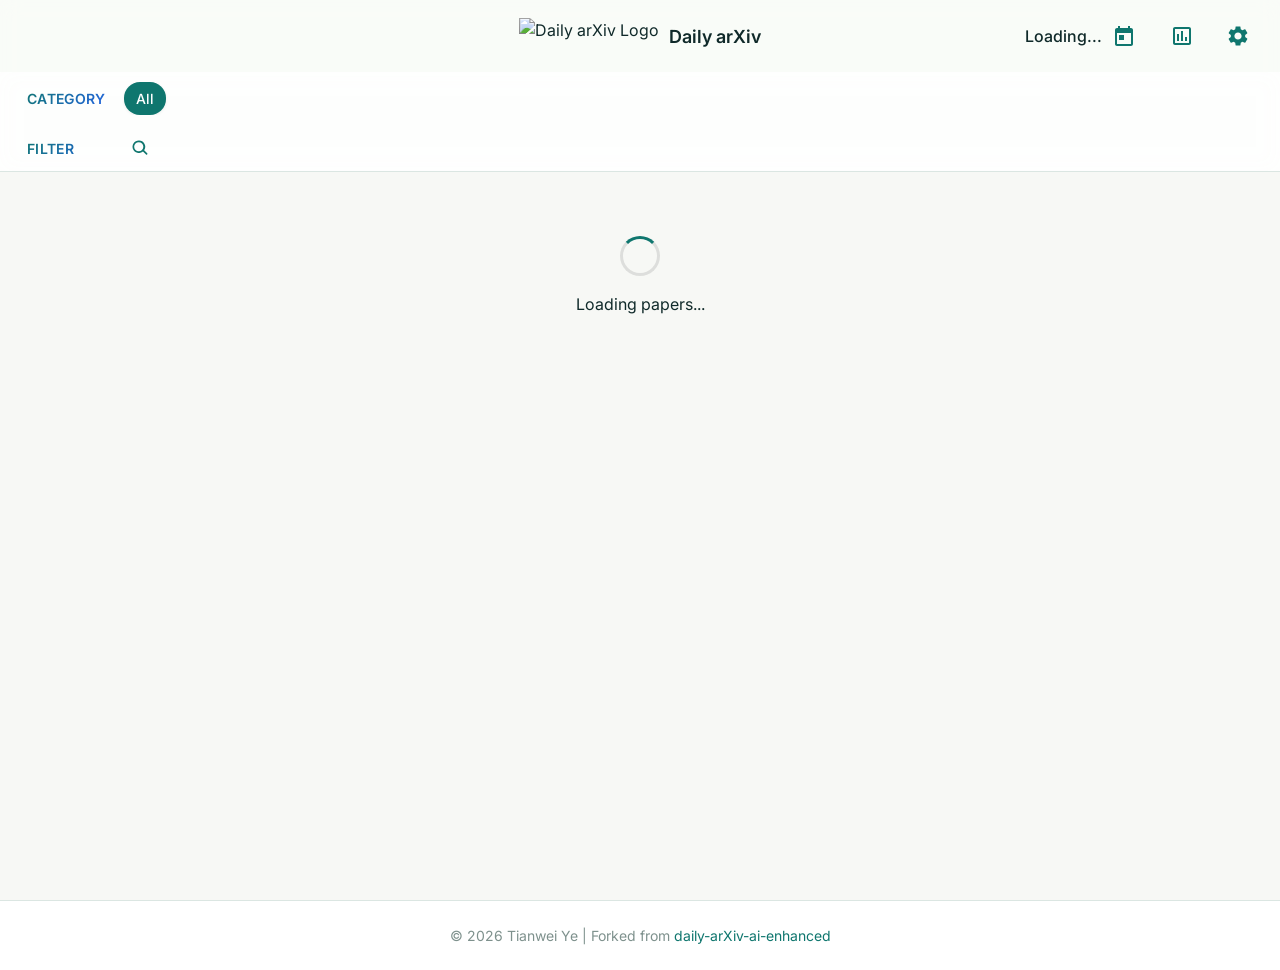
==== index.html @ 3a78d5e4 "chore: update personal footer attribution" ====
<!DOCTYPE html>
<html lang="zh-CN">
<head>
    <meta charset="UTF-8">
    <meta name="viewport" content="width=device-width, initial-scale=1.0">
    <meta name="description" content="daily arxiv">
    <title>Daily arXiv</title>
    <link rel="icon" type="image/png" href="assets/logo2-removebg-preview.png">
    <link rel="shortcut icon" type="image/png" href="assets/logo2-removebg-preview.png">
    <link rel="stylesheet" href="css/styles.css?v=1.0.5">
    <link rel="stylesheet" href="https://fonts.googleapis.com/css2?family=Inter:wght@300;400;500;600;700&display=swap">
    <link rel="stylesheet" href="https://cdn.jsdelivr.net/npm/flatpickr/dist/flatpickr.min.css">
    <script src="https://cdn.jsdelivr.net/npm/flatpickr"></script>

    <!-- Authentication Scripts -->
    <script src="js/auth-config.js?v=1.0.3"></script>
    <script src="js/auth.js?v=1.0.3"></script>
    <!-- Data Source Configuration -->
    <script src="js/data-config.js?v=1.0.3"></script>
    <script>
        // Check authentication on page load
        Auth.requireAuth();

        // Show logout button only if password protection is enabled
        document.addEventListener('DOMContentLoaded', function() {
            const logoutButton = document.getElementById('logoutButton');
            if (logoutButton && Auth.isPasswordEnabled()) {
                logoutButton.style.display = '';
            }
        });
    </script>

    <script>
        window.onerror = function(message, source, lineno, colno, error) {
            const errorDiv = document.createElement('div');
            errorDiv.style.position = 'fixed';
            errorDiv.style.bottom = '10px';
            errorDiv.style.left = '10px';
            errorDiv.style.backgroundColor = 'rgba(255, 0, 0, 0.8)';
            errorDiv.style.color = 'white';
            errorDiv.style.padding = '10px';
            errorDiv.style.borderRadius = '5px';
            errorDiv.style.zIndex = '10000';
            errorDiv.style.maxWidth = '80%';
            errorDiv.textContent = `错误: ${message} (${source}:${lineno}:${colno})`;
            document.body.appendChild(errorDiv);
            
            setTimeout(() => errorDiv.remove(), 5000);
            
            return false;
        };
    </script>
</head>
<body>
    <div class="app-container">
        <header>
            <div class="header-content">
                <div class="header-left">
                    <a href="https://github.com/YeTianwei/daily-arXiv" target="_blank" class="github-button">
                        <svg height="20" width="20" viewBox="0 0 16 16" fill="currentColor" xmlns="http://www.w3.org/2000/svg">
                            <path fill-rule="evenodd" d="M8 0C3.58 0 0 3.58 0 8c0 3.54 2.29 6.53 5.47 7.59.4.07.55-.17.55-.38 0-.19-.01-.82-.01-1.49-2.01.37-2.53-.49-2.69-.94-.09-.23-.48-.94-.82-1.13-.28-.15-.68-.52-.01-.53.63-.01 1.08.58 1.23.82.72 1.21 1.87.87 2.33.66.07-.52.28-.87.51-1.07-1.78-.2-3.64-.89-3.64-3.95 0-.87.31-1.59.82-2.15-.08-.2-.36-1.02.08-2.12 0 0 .67-.21 2.2.82.64-.18 1.32-.27 2-.27.68 0 1.36.09 2 .27 1.53-1.04 2.2-.82 2.2-.82.44 1.1.16 1.92.08 2.12.51.56.82 1.27.82 2.15 0 3.07-1.87 3.75-3.65 3.95.29.25.54.73.54 1.48 0 1.07-.01 1.93-.01 2.2 0 .21.15.46.55.38A8.013 8.013 0 0016 8c0-4.42-3.58-8-8-8z"></path>
                        </svg>
                        <span class="github-text">GitHub</span>
                        <div class="github-stats">
                            <div class="star-badge">
                                <svg width="14" height="14" viewBox="0 0 24 24" fill="currentColor">
                                    <path d="M12 2l3.09 6.26L22 9.27l-5 4.87 1.18 6.88L12 17.77l-6.18 3.25L7 14.14 2 9.27l6.91-1.01L12 2z"/>
                                </svg>
                                <span class="star-count" id="starCount">-</span>
                            </div>
                            <div class="fork-badge">
                                <svg width="14" height="14" viewBox="0 0 16 16" fill="currentColor">
                                    <path d="M5 5.372v.878c0 .414.336.75.75.75h4.5a.75.75 0 0 0 .75-.75v-.878a2.25 2.25 0 1 1 1.5 0v.878a2.25 2.25 0 0 1-2.25 2.25h-1.5v2.128a2.251 2.251 0 1 1-1.5 0V8.5h-1.5A2.25 2.25 0 0 1 3.5 6.25v-.878a2.25 2.25 0 1 1 1.5 0ZM5 3.25a.75.75 0 1 0-1.5 0 .75.75 0 0 0 1.5 0Zm6.75.75a.75.75 0 1 0 0-1.5.75.75 0 0 0 0 1.5Zm-3 8.75a.75.75 0 1 0-1.5 0 .75.75 0 0 0 1.5 0Z"/>
                                </svg>
                                <span class="fork-count" id="forkCount">-</span>
                            </div>
                        </div>
                    </a>
                </div>
                
                <div class="header-center">
                    <a href="index.html" class="site-logo">
                        <img src="assets/logo2-removebg-preview.png" alt="Daily arXiv Logo" class="logo-image">
                        <span class="site-title">Daily arXiv</span>
                    </a>
                </div>
                
                <div class="header-controls">
                    <div class="date-selector">
                        <div class="date-display">
                            <span id="currentDate">Loading...</span>
                            <button id="calendarButton" class="icon-button">
                                <svg width="24" height="24" viewBox="0 0 24 24" fill="none" xmlns="http://www.w3.org/2000/svg">
                                    <path d="M19 4H18V2H16V4H8V2H6V4H5C3.89 4 3.01 4.9 3.01 6L3 20C3 21.1 3.89 22 5 22H19C20.1 22 21 21.1 21 20V6C21 4.9 20.1 4 19 4ZM19 20H5V9H19V20ZM7 11H12V16H7V11Z" fill="currentColor"/>
                                </svg>
                            </button>
                        </div>
                    </div>
                    <a href="statistic.html" class="icon-button" title="Statistics">
                        <svg width="24" height="24" viewBox="0 0 24 24" fill="none" xmlns="http://www.w3.org/2000/svg">
                            <path d="M9 17H7V10H9V17ZM13 17H11V7H13V17ZM17 17H15V13H17V17ZM19 19H5V5H19V19.1V19ZM19 3H5C3.9 3 3 3.9 3 5V19C3 20.1 3.9 21 5 21H19C20.1 21 21 20.1 21 19V5C21 3.9 20.1 3 19 3Z" fill="currentColor"/>
                        </svg>
                    </a>
                    <a href="settings.html" class="icon-button" title="Settings">
                        <svg width="24" height="24" viewBox="0 0 24 24" fill="none" xmlns="http://www.w3.org/2000/svg">
                            <path d="M19.14 12.94c.04-.3.06-.61.06-.94 0-.32-.02-.64-.07-.94l2.03-1.58c.18-.14.23-.41.12-.61l-1.92-3.32c-.12-.22-.37-.29-.59-.22l-2.39.96c-.5-.38-1.03-.7-1.62-.94l-.36-2.54c-.04-.24-.24-.41-.48-.41h-3.84c-.24 0-.43.17-.47.41l-.36 2.54c-.59.24-1.13.57-1.62.94l-2.39-.96c-.22-.08-.47 0-.59.22L2.74 8.87c-.12.21-.08.47.12.61l2.03 1.58c-.05.3-.09.63-.09.94s.02.64.07.94l-2.03 1.58c-.18.14-.23.41-.12.61l1.92 3.32c.12.22.37.29.59.22l2.39-.96c.5.38 1.03.7 1.62.94l.36 2.54c.05.24.24.41.48.41h3.84c.24 0 .44-.17.47-.41l.36-2.54c.59-.24 1.13-.56 1.62-.94l2.39.96c.22.08.47 0 .59-.22l1.92-3.32c.12-.22.07-.47-.12-.61l-2.01-1.58zM12 15.6c-1.98 0-3.6-1.62-3.6-3.6s1.62-3.6 3.6-3.6 3.6 1.62 3.6 3.6-1.62 3.6-3.6 3.6z" fill="currentColor"/>
                        </svg>
                    </a>
                    <button id="logoutButton" onclick="Auth.logout()" class="icon-button" title="Logout" style="border: none; background: transparent; cursor: pointer; color: #e74c3c; display: none;">
                        <svg width="24" height="24" viewBox="0 0 24 24" fill="none" xmlns="http://www.w3.org/2000/svg">
                            <path d="M17 7L15.59 8.41L18.17 11H8V13H18.17L15.59 15.59L17 17L22 12L17 7ZM4 5H12V3H4C2.9 3 2 3.9 2 5V19C2 20.1 2.9 21 4 21H12V19H4V5Z" fill="currentColor"/>
                        </svg>
                    </button>
                    <!-- <div class="view-controls">
                        <button id="toggleView" class="button">
                            <span class="view-icon">
                                <svg width="24" height="24" viewBox="0 0 24 24" fill="none" xmlns="http://www.w3.org/2000/svg">
                                    <path d="M4 11H9V5H4V11ZM4 18H9V12H4V18ZM10 18H15V12H10V18ZM16 18H21V12H16V18ZM10 11H15V5H10V11ZM16 5V11H21V5H16Z" fill="currentColor"/>
                                </svg>
                            </span>
                            <span>View</span>
                        </button>
                    </div> -->
                </div>
            </div>
            <div class="category-nav">
                <div class="category-label-container">
                    <span class="category-nav-label">Category</span>
                    <div class="category-scroll">
                        <button class="category-button active" data-category="all">All</button>
                        <!-- 分类按钮将通过 JavaScript 动态生成 -->
                    </div>
                </div>
                <!-- Filter Tag Container -->
                <div class="filter-label-container">
                    <span class="filter-nav-label">Filter</span>
                    <!-- Text Search (magnifier-triggered) -->
                    <div id="textSearchContainer" class="text-search">
                        <button id="textSearchToggle" class="icon-button" title="Search">
                            <svg width="20" height="20" viewBox="0 0 24 24" fill="none" xmlns="http://www.w3.org/2000/svg">
                                <path d="M10.5 3a7.5 7.5 0 105.07 13.07l3.68 3.68a1 1 0 001.41-1.41l-3.68-3.68A7.5 7.5 0 0010.5 3zm0 2a5.5 5.5 0 110 11 5.5 5.5 0 010-11z" fill="currentColor"/>
                            </svg>
                        </button>
                        <div class="search-input-wrapper" style="display: none;">
                            <input id="textSearchInput" type="text" placeholder="Type to search..." aria-label="Search" />
                            <button id="textSearchClear" class="clear-x" title="Clear" style="display: none;">×</button>
                        </div>
                    </div>
                    <div class="filter-scroll" id="filterTags">
                        <!-- Authors and Keywords will be dynamically added here -->
                    </div>
                </div>
            </div>
        </header>

        <main>
            <div class="date-picker-modal" id="datePickerModal">
                <div class="date-picker-content">
                    <div class="date-picker-body">
                        <h3 class="date-picker-title">Select Date</h3>
                        <div class="flatpickr-container">
                            <input type="text" id="datepicker" placeholder="Select Date" data-input>
                        </div>
                        <div class="date-range-selector">
                            <span class="toggle-label">Range</span>
                            <label class="toggle-switch">
                                <input type="checkbox" id="dateRangeMode">
                                <span class="toggle-slider"></span>
                            </label>
                        </div>
                    </div>
                </div>
            </div>

            <div class="paper-container" id="paperContainer">
                <div class="loading-container">
                    <div class="loading-spinner"></div>
                    <p>Loading papers...</p>
                </div>
            </div>
        </main>

        <div class="paper-modal" id="paperModal">
            <div class="paper-modal-content">
                <div class="paper-modal-header">
                    <h2 id="modalTitle">Details</h2>
                    <button id="closeModal" class="icon-button">
                        <svg width="24" height="24" viewBox="0 0 24 24" fill="none" xmlns="http://www.w3.org/2000/svg">
                            <path d="M19 6.41L17.59 5L12 10.59L6.41 5L5 6.41L10.59 12L5 17.59L6.41 19L12 13.41L17.59 19L19 17.59L13.41 12L19 6.41Z" fill="currentColor"/>
                        </svg>
                    </button>
                </div>
                <div class="paper-modal-body" id="modalBody">
                </div>
                <div class="paper-modal-footer">
                    <div class="paper-navigation">
                        <span class="navigation-hint">← → to navigate • space for random</span>
                        <span id="paperPosition" class="paper-position">-</span>
                    </div>
                    <div class="paper-modal-buttons">
                    <a id="kimiChatLink" href="#" target="_blank" class="button icon-button" title="Open in KimiChat">
                        <svg width="24" height="24" viewBox="0 0 24 24" fill="none" xmlns="http://www.w3.org/2000/svg">
                            <text x="4" y="17" fill="#a42c25" font-family="Arial" font-weight="bold" font-size="14">AI</text>
                        </svg>
                    </a>
                    <a id="pdfLink" href="#" target="_blank" class="button icon-button" title="Open PDF">
                        <svg width="24" height="24" viewBox="0 0 24 24" fill="none" xmlns="http://www.w3.org/2000/svg">
                            <path d="M20 2H8C6.9 2 6 2.9 6 4V16C6 17.1 6.9 18 8 18H20C21.1 18 22 17.1 22 16V4C22 2.9 21.1 2 20 2ZM20 16H8V4H20V16ZM4 6H2V20C2 21.1 2.9 22 4 22H18V20H4V6ZM16 12V9C16 8.45 15.55 8 15 8H13V13H15C15.55 13 16 12.55 16 12ZM14 9H15V12H14V9ZM18 11H19V10H18V9H19V8H17V13H18V11ZM10 11H11C11.55 11 12 10.55 12 10V9C12 8.45 11.55 8 11 8H9V13H10V11ZM10 9H11V10H10V9Z" fill="#a42c25"/>
                        </svg>
                    </a>
                    <a id="htmlLink" href="#" target="_blank" class="button icon-button" title="Open HTML">
                        <svg width="24" height="24" viewBox="0 0 24 24" fill="none" xmlns="http://www.w3.org/2000/svg">
                            <path d="M7 17L3 12L7 7M17 17L21 12L17 7M14 5L10 19" stroke="#a42c25" stroke-width="2" stroke-linecap="round" stroke-linejoin="round"/>
                        </svg>
                    </a>
                    <a id="githubLink" href="#" target="_blank" class="button icon-button" title="Open GitHub" style="display: none;">
                        <svg width="24" height="24" viewBox="0 0 24 24" fill="none" xmlns="http://www.w3.org/2000/svg">
                            <path fill-rule="evenodd" clip-rule="evenodd" d="M12 2C6.477 2 2 6.484 2 12.017c0 4.425 2.865 8.18 6.839 9.504.5.092.682-.217.682-.483 0-.237-.008-.868-.013-1.703-2.782.605-3.369-1.343-3.369-1.343-.454-1.158-1.11-1.466-1.11-1.466-.908-.62.069-.608.069-.608 1.003.07 1.531 1.032 1.531 1.032.892 1.53 2.341 1.088 2.91.832.092-.647.35-1.088.636-1.338-2.22-.253-4.555-1.113-4.555-4.951 0-1.093.39-1.988 1.029-2.688-.103-.253-.446-1.272.098-2.65 0 0 .84-.27 2.75 1.026A9.564 9.564 0 0112 6.844c.85.004 1.705.115 2.504.337 1.909-1.296 2.747-1.027 2.747-1.027.546 1.379.202 2.398.1 2.651.64.7 1.028 1.595 1.028 2.688 0 3.848-2.339 4.695-4.566 4.943.359.309.678.92.678 1.855 0 1.338-.012 2.419-.012 2.747 0 .268.18.58.688.482A10.019 10.019 0 0022 12.017C22 6.484 17.522 2 12 2z" fill="#a42c25"/>
                        </svg>
                    </a>
                    <a id="paperLink" href="#" target="_blank" class="button icon-button primary" title="Open in arXiv">
                        <svg width="24" height="24" viewBox="0 0 246.978 110.119" fill="none" xmlns="http://www.w3.org/2000/svg">
                            <path d="M134.811 46.23l24.36-29.89c1.492-1.989 2.2-3.03 1.492-4.723a5.142 5.142 0 0 0-4.481-3.161h0a4.024 4.024 0 0 0-3.008 1.108L127.035 37.824zM168.108 102.071l-32.363-38.283-.972 1.033-7.789-9.214-7.743-9.357-4.695 5.076a4.769 4.769 0 0 0 .015 6.53l47.786 51.074a3.913 3.913 0 0 0 3.137 1.192 4.394 4.394 0 0 0 4.027-2.818c.724-1.73-.076-3.441-1.403-5.233zM121.05 64.817l6.052 6.485-26.553 28.128a2.98 2.98 0 0 1-2.275 1.194 3.449 3.449 0 0 1-3.241-2.144c-.513-1.231.166-3.15 1.122-4.168l.023-.024.021-.026 24.851-29.448m-.047-1.882l-25.76 30.524c-1.286 1.372-2.084 3.777-1.365 5.5a4.705 4.705 0 0 0 4.4 2.914 4.191 4.191 0 0 0 3.161-1.563l27.382-29.007-7.814-8.372zM69.406 31.884c1.859 0 3.1 1.24 3.985 3.453 1.062-2.213 2.568-3.453 4.694-3.453h14.878a4.062 4.062 0 0 1 4.074 4.074v7.828c0 2.656-1.327 4.074-4.074 4.074-2.656 0-4.074-1.418-4.074-4.074V40.03H78.35a2.411 2.411 0 0 0-2.656 2.745v27.188h10.007c2.658 0 4.074 1.329 4.074 4.074s-1.416 4.074-4.074 4.074H59.311c-2.659 0-3.986-1.328-3.986-4.074s1.327-4.074 3.986-4.074h8.236V40.03h-7.263c-2.656 0-3.985-1.329-3.985-4.074 0-2.658 1.329-4.074 3.985-4.074zM181.068 31.884c2.656 0 4.074 1.416 4.074 4.074v34.007h10.1c2.746 0 4.074 1.329 4.074 4.074s-1.328 4.074-4.074 4.074h-28.607c-2.656 0-4.074-1.328-4.074-4.074s1.418-4.074 4.074-4.074h10.362V40.03h-8.533c-2.744 0-4.073-1.329-4.073-4.074 0-2.658 1.329-4.074 4.073-4.074zm4.22-17.615a5.859 5.859 0 1 1-5.819-5.819 5.9 5.9 0 0 1 5.819 5.819zM246.978 35.958a4.589 4.589 0 0 1-.267 1.594L231.835 75.63a3.722 3.722 0 0 1-3.721 2.48h-5.933a3.689 3.689 0 0 1-3.808-2.48l-15.055-38.081a3.23 3.23 0 0 1-.355-1.594 4.084 4.084 0 0 1 4.164-4.074 3.8 3.8 0 0 1 3.718 2.656l14.348 36.134 13.9-36.134a3.8 3.8 0 0 1 3.72-2.656 4.084 4.084 0 0 1 4.165 4.077zM32.445 31.884c5.018 0 8.206 3.312 8.206 8.4v37.831H5.143A4.813 4.813 0 0 1 0 73.186V60.157a8.256 8.256 0 0 1 7-8.148l25.507-3.572v-8.4H4.141A4.014 4.014 0 0 1 0 35.958c0-2.87 2.143-4.074 4.355-4.074zm.059 38.081V56.672l-24.354 3.4v9.9zM90.373 1.25h.077c1 .024 2.236 1.245 2.589 1.669l.023.028.024.026 46.664 50.433a3.173 3.173 0 0 1-.034 4.336l-4.893 5.2-6.876-8.134L88.487 7.13c-1.508-2.166-1.617-2.836-1.191-3.858a3.353 3.353 0 0 1 3.077-2.02m0-1.25a4.606 4.606 0 0 0-4.231 2.789c-.705 1.692-.2 2.88 1.349 5.1l39.493 47.722 7.789 9.214 5.853-6.221a4.417 4.417 0 0 0 .042-6.042L94.004 2.13S92.291.05 90.48.006z" fill="#a42c25"/>
                        </svg>
                    </a>
                    </div>
                </div>
            </div>
        </div>
    </div>
    
    <footer>
        <div class="footer-content">
            <p>&copy; 2026 Tianwei Ye | Forked from <a href="https://github.com/dw-dengwei/daily-arXiv-ai-enhanced" target="_blank" rel="noopener">daily-arXiv-ai-enhanced</a></p>
        </div>
    </footer>

    <!-- 回到顶部按钮 -->
    <button id="backToTop" class="back-to-top" title="back to top">
        <svg width="24" height="24" viewBox="0 0 24 24" fill="none" xmlns="http://www.w3.org/2000/svg">
            <path d="M7 14L12 9L17 14" stroke="currentColor" stroke-width="2" stroke-linecap="round" stroke-linejoin="round"/>
        </svg>
    </button>

    <script src="js/app.js?v=1.0.4"></script>
</body>
</html>
---- css/styles.css ----
/* 基础样式 */
:root {
  --primary-color: #0f766e;
  --secondary-color: #2563eb;
  --accent-color: #b45309;
  --gradient-primary: linear-gradient(135deg, #0f766e 0%, #2563eb 100%);
  --gradient-light: linear-gradient(135deg, #dff5ef 0%, #e9f1ff 100%);
  --background-color: #f7f8f5;
  --card-bg-color: #ffffff;
  --background-hover: #eef3f0;
  --text-color: #102a2a;
  --text-secondary: #46605d;
  --text-tertiary: #7e918d;
  --border-color: #dbe6e2;
  --border-accent: rgba(15, 118, 110, 0.22);
  --shadow-sm: 0 1px 3px rgba(15, 45, 42, 0.08);
  --shadow-md: 0 8px 22px rgba(15, 45, 42, 0.11);
  --shadow-lg: 0 16px 36px rgba(15, 45, 42, 0.14);
  --radius-sm: 8px;
  --radius-md: 12px;
  --transition: all 0.2s ease;
  --match-highlight: rgba(255, 223, 77, 0.22); /* 更明显的浅黄色背景 */
  --gold-color: #f59e0b;
  --gold-dark: #b45309;
  --gold-gradient: linear-gradient(135deg, #f59e0b 0%, #b45309 100%);
  --author-color: #10b981;
  --author-gradient: linear-gradient(135deg, #10b981 0%, #059669 100%);
  --keyword-color: #2563eb;
  --keyword-gradient: linear-gradient(135deg, #2563eb 0%, #0f766e 100%);
}

* {
  margin: 0;
  padding: 0;
  box-sizing: border-box;
}

body {
  font-family: 'Inter', -apple-system, BlinkMacSystemFont, 'Segoe UI', Roboto, Helvetica, Arial, sans-serif;
  background-color: var(--background-color);
  color: var(--text-color);
  line-height: 1.5;
  -webkit-font-smoothing: antialiased;
  -moz-osx-font-smoothing: grayscale;
}

a {
  color: var(--primary-color);
  text-decoration: none;
}

a:hover {
  text-decoration: underline;
}

button {
  cursor: pointer;
  border: none;
  background: none;
  font: inherit;
  color: inherit;
}

.button {
  display: inline-flex;
  align-items: center;
  justify-content: center;
  gap: 8px;
  padding: 8px 16px;
  border-radius: var(--radius-sm);
  font-weight: 500;
  transition: var(--transition);
  background-color: var(--background-hover);
}

.button:hover {
  background-color: var(--border-color);
}

.button.primary {
  background: var(--gradient-primary);
  color: white;
  box-shadow: var(--shadow-sm);
}

.button.primary:hover {
  box-shadow: var(--shadow-md);
  transform: translateY(-1px);
}

.icon-button {
  display: flex;
  align-items: center;
  justify-content: center;
  width: 36px;
  height: 36px;
  border-radius: 50%;
  transition: var(--transition);
  color: var(--primary-color);
}

.icon-button:hover {
  background-color: rgba(102, 126, 234, 0.1);
}

/* 视图控制按钮样式 */
.view-controls {
  display: flex;
  align-items: center;
  gap: 4px;
}

.view-icon {
  display: flex;
  align-items: center;
  justify-content: center;
  margin-right: 2px;
  color: var(--primary-color);
  font-size: 14px;
}

.view-controls .button {
  border: 1px solid var(--border-accent);
  background-color: rgba(102, 126, 234, 0.05);
  padding: 4px 10px;
  font-size: 13px;
}

.view-controls .button:hover {
  background-color: rgba(102, 126, 234, 0.1);
}

.view-controls .button.active {
  background-color: rgba(102, 126, 234, 0.15);
  border-color: var(--primary-color);
  color: var(--primary-color);
  font-weight: 500;
}

/* 布局容器 */
.app-container {
  display: flex;
  flex-direction: column;
  min-height: 100vh;
}

/* 页头 */
header {
  position: sticky;
  top: 0;
  z-index: 100;
  background-color: rgba(255, 255, 255, 0.8);
  backdrop-filter: blur(10px);
  -webkit-backdrop-filter: blur(10px);
  border-bottom: 1px solid var(--border-color);
}

.header-content {
  display: flex;
  justify-content: space-between;
  align-items: center;
  padding: 16px 24px;
  max-width: 1440px;
  margin: 0 auto;
  width: 100%;
}

.header-left {
  display: flex;
  align-items: center;
  gap: 16px;
}

.header-center {
  display: flex;
  align-items: center;
  justify-content: center;
  position: absolute;
  left: 50%;
  transform: translateX(-50%);
}

.site-logo {
  display: flex;
  align-items: center;
  gap: 10px;
  text-decoration: none !important;
  color: var(--text-color);
  transition: var(--transition);
}

.site-logo:hover {
  text-decoration: none;
  opacity: 0.9;
}

.logo-image {
  height: 36px;
  width: auto;
}

.site-title {
  font-size: 18px;
  font-weight: 600;
  background: var(--gradient-primary);
  -webkit-background-clip: text;
  -webkit-text-fill-color: transparent;
  background-clip: text;
}

.header-content h1 {
  font-size: 20px;
  font-weight: 600;
}

.github-button {
  display: flex;
  align-items: center;
  gap: 8px;
  padding: 8px 16px;
  border-radius: 24px;
  background: var(--gradient-primary);
  color: white;
  font-size: 14px;
  font-weight: 500;
  transition: var(--transition);
  text-decoration: none !important;
  box-shadow: var(--shadow-sm);
}

.github-button:hover {
  background: var(--gradient-primary);
  text-decoration: none !important;
  transform: translateY(-1px);
  color: white;
  box-shadow: var(--shadow-md);
}

.github-button svg {
  fill: white;
}

.github-text {
  font-weight: 500;
}

.github-stats {
  display: flex;
  gap: 6px;
}

.star-badge,
.fork-badge {
  display: flex;
  align-items: center;
  gap: 4px;
  background-color: rgba(255, 255, 255, 0.25);
  border-radius: 12px;
  padding: 4px 8px;
  font-size: 12px;
  font-weight: 600;
}

.star-badge svg {
  fill: white;
  filter: drop-shadow(0 0 2px rgba(255, 255, 255, 0.3));
}

.fork-badge svg {
  fill: white;
  filter: drop-shadow(0 0 2px rgba(255, 255, 255, 0.3));
}

.star-count,
.fork-count {
  color: white;
  font-weight: 600;
}

.header-controls {
  display: flex;
  align-items: center;
  gap: 20px;
}

.date-selector {
  display: flex;
  align-items: center;
  gap: 8px;
  border-radius: var(--radius-sm);
  padding: 2px;
}

.date-display {
  display: flex;
  align-items: center;
  gap: 4px;
  font-weight: 500;
  color: var(--text-color);
}

/* 类别导航栏 */
.category-nav {
  background-color: rgba(255, 255, 255, 0.8);
  backdrop-filter: blur(10px);
  -webkit-backdrop-filter: blur(10px);
  position: sticky;
  top: 70px;
  z-index: 10;
  display: flex;
  flex-direction: column;
  align-items: center; /* 居中显示 */
}

.category-nav::-webkit-scrollbar {
  display: none;
}

.category-label-container {
  display: flex;
  align-items: center;
  max-width: 1440px; /* 与main容器的max-width相同 */
  width: 100%;
  padding: 10px 24px 5px 24px; /* 减少上下内边距 */
  margin: 0 auto; /* 居中显示 */
  position: relative;
}

.category-nav-label, .filter-nav-label {
  font-weight: 600;
  background: var(--gradient-primary);
  -webkit-background-clip: text;
  -webkit-text-fill-color: transparent;
  background-clip: text;
  margin-right: 8px; /* 减少右侧间距 */
  white-space: nowrap;
  min-width: 90px; /* 减少宽度从120px到90px */
  letter-spacing: 0.3px; /* 减少字母间距 */
  font-size: 14px; /* 减小字体大小 */
  text-transform: uppercase;
  opacity: 1; /* 增加不透明度 */
  position: relative;
  z-index: 1;
  padding-left: 3px; /* 减少左侧内边距 */
}

/* 删除装饰线的CSS规则 */
.category-nav-label::after, .keyword-nav-label::after {
  content: none; /* 移除装饰线 */
}

.category-scroll {
  display: flex;
  overflow-x: auto;
  gap: 10px;
  -ms-overflow-style: none;
  scrollbar-width: none;
  width: 100%;
  justify-content: flex-start; /* 改为左对齐 */
  flex-wrap: nowrap; /* 禁止换行 */
  white-space: nowrap; /* 确保内容不会换行 */
  /* 添加鼠标滚轮横向滚动支持 */
  overflow-y: hidden;
}

.filter-scroll {
  display: flex;
  overflow-x: auto;
  gap: 10px;
  -ms-overflow-style: none;
  scrollbar-width: none;
  width: 100%;
  justify-content: flex-start; /* 改为左对齐 */
  flex-wrap: nowrap; /* 禁止换行 */
  white-space: nowrap; /* 确保内容不会换行 */
  /* 添加鼠标滚轮横向滚动支持 */
  overflow-y: hidden;
}

/* Text search UI */
.text-search {
  display: inline-flex;
  align-items: center;
  gap: 8px;
  margin-right: 8px;
}

.text-search .search-input-wrapper {
  display: inline-flex;
  align-items: center;
  gap: 6px;
  background-color: var(--background-hover);
  border: 1px solid var(--border-accent);
  border-radius: 16px;
  padding: 4px 8px;
}

#textSearchInput {
  border: none;
  outline: none;
  background: transparent;
  font-size: 14px;
  color: var(--text-color);
  width: 220px;
}

.text-search .clear-x {
  width: 22px;
  height: 22px;
  border-radius: 50%;
  background-color: rgba(0,0,0,0.08);
  color: var(--text-secondary);
  display: inline-flex;
  align-items: center;
  justify-content: center;
}

.text-search .clear-x:hover {
  background-color: rgba(0,0,0,0.14);
}

.filter-scroll::-webkit-scrollbar {
  display: none;
}

.filter-label-container {
  display: flex;
  align-items: center;
  max-width: 1440px; /* 与main容器的max-width相同 */
  width: 100%;
  padding: 10px 24px 5px 24px; /* 与category标签容器保持一致 */
  margin: 0 auto; /* 居中显示 */
  position: relative;
}

.category-button {
  display: inline-flex;
  align-items: center;
  justify-content: center;
  flex-shrink: 0;
  padding: 6px 12px;
  background-color: var(--background-hover);
  border-radius: 16px;
  font-size: 14px;
  font-weight: 500;
  color: var(--text-secondary);
  transition: var(--transition);
  white-space: nowrap;
  margin: 0 2px;
  box-shadow: 0 1px 2px rgba(0, 0, 0, 0.04);
}

.keyword-tag {
  display: inline-flex;
  align-items: center;
  justify-content: center;
  flex-shrink: 0;
  padding: 6px 12px;
  background-color: var(--background-hover);
  border-radius: 16px;
  font-size: 14px;
  font-weight: 500;
  color: var(--text-secondary);
  transition: var(--transition);
  white-space: nowrap;
  cursor: pointer;
  margin: 0 2px;
  box-shadow: 0 1px 2px rgba(0, 0, 0, 0.04);
}

.category-count {
  display: inline-flex;
  align-items: center;
  justify-content: center;
  margin-left: 6px;
  min-width: 20px;
  height: 20px;
  background-color: rgba(0, 0, 0, 0.05);
  border-radius: 10px;
  font-size: 12px;
  padding: 0 6px;
  transition: var(--transition);
}

.category-button:hover {
  background-color: var(--border-color);
  color: var(--text-color);
}

.keyword-tag:hover {
  background-color: var(--border-color);
  color: var(--text-color);
}

.category-button.active {
  background: var(--gradient-primary);
  color: white;
  box-shadow: var(--shadow-sm);
}

/* 作者按钮样式 */
.author-button {
  background-color: rgba(102, 126, 234, 0.08); /* primary tint */
  color: var(--primary-color);
  border: 1px solid rgba(102, 126, 234, 0.25);
}

.author-button:hover {
  background-color: rgba(102, 126, 234, 0.12);
  border-color: rgba(102, 126, 234, 0.35);
}

.author-button.active {
  background: var(--gradient-primary);
  color: white;
  border-color: var(--primary-color);
  box-shadow: 0 2px 8px rgba(102, 126, 234, 0.25);
}

/* 关键词按钮样式 */
.keyword-button {
  background-color: rgba(167, 139, 250, 0.10); /* accent tint */
  color: var(--accent-color);
  border: 1px solid rgba(167, 139, 250, 0.25);
}

.keyword-button:hover {
  background-color: rgba(167, 139, 250, 0.14);
  border-color: rgba(167, 139, 250, 0.35);
}

.keyword-button.active {
  background: linear-gradient(135deg, var(--accent-color) 0%, var(--secondary-color) 100%);
  color: white;
  border-color: var(--accent-color);
  box-shadow: 0 2px 8px rgba(167, 139, 250, 0.25);
}

.keyword-tag.active {
  background: var(--gradient-primary);
  color: white;
  box-shadow: var(--shadow-sm);
}

.category-button.active .category-count {
  background-color: rgba(255, 255, 255, 0.3);
  color: #fff;
}

/* 标签动画效果 */
.keyword-tag.tag-appear,
.category-button.tag-appear {
  animation: tagAppear 0.3s ease;
}

.keyword-tag.tag-highlight,
.category-button.tag-highlight {
  animation: tagHighlight 1s ease;
}

@keyframes tagAppear {
  0% {
    opacity: 0;
    transform: translateY(10px);
  }
  100% {
    opacity: 1;
    transform: translateY(0);
  }
}

@keyframes tagHighlight {
  0% {
    transform: scale(1);
    box-shadow: 0 0 0 rgba(102, 126, 234, 0.4);
  }
  50% {
    transform: scale(1.05);
    box-shadow: 0 0 8px rgba(102, 126, 234, 0.6);
  }
  100% {
    transform: scale(1);
    box-shadow: 0 0 0 rgba(102, 126, 234, 0.4);
  }
}

/* 主要内容区域 */
main {
  flex: 1;
  padding: 0 24px 24px 24px; /* 修改上边距为0，保持左右下边距 */
  max-width: 1440px;
  margin: 0 auto;
  width: 100%;
}

/* 论文容器 - 网格视图 */
.paper-container {
  display: grid;
  grid-template-columns: repeat(auto-fill, minmax(350px, 1fr));
  gap: 30px;
  margin-top: 24px;
  align-items: flex-start;
}

/* 论文容器 - 列表视图 */
.paper-container.list-view {
  display: flex;
  flex-direction: column;
  gap: 20px;
}

/* 论文卡片 - 网格视图 */
.paper-card {
  background-color: var(--card-bg-color);
  border-radius: var(--radius-md);
  box-shadow: var(--shadow-sm);
  overflow: visible;
  transition: var(--transition);
  cursor: pointer;
  height: auto;
  min-height: 100%;
  display: flex;
  flex-direction: column;
  position: relative;
}

.paper-card:hover {
  box-shadow: var(--shadow-md);
  transform: translateY(-2px);
  background-color: var(--background-light);
}

.paper-card-header {
  padding: 16px;
  border-bottom: 1px solid var(--border-color);
}

.paper-card-title {
  font-size: 16px;
  font-weight: 600;
  margin-bottom: 12px;
  line-height: 1.5;
  overflow: visible;
}

.paper-card-authors {
  font-size: 14px;
  color: var(--text-secondary);
  margin-bottom: 12px;
  line-height: 1.4;
  overflow: visible;
}

/* 作者列表项样式 */
.paper-card-authors .author-item {
  display: inline;
  white-space: nowrap;
}

/* 作者省略号样式 */
.paper-card-authors .author-ellipsis {
  display: inline;
  color: var(--text-tertiary);
  font-weight: 500;
  margin: 0 2px;
  user-select: none;
}

.paper-card-categories {
  display: flex;
  flex-wrap: wrap;
  gap: 6px;
  margin-bottom: 6px;
}

.category-tag {
  font-size: 12px;
  padding: 2px 8px;
  border-radius: 12px;
  background-color: var(--background-hover);
  color: var(--text-secondary);
  border: 1px solid var(--border-accent);
}

.paper-card-body {
  padding: 20px;
  flex-grow: 1;
  display: flex;
  flex-direction: column;
}

.paper-card-summary {
  font-size: 14px;
  color: var(--text-secondary);
  line-height: 1.5;
  overflow: visible;
  margin-bottom: 20px;
  border-left: 3px solid var(--primary-color);
  padding-left: 12px;
  background-color: rgba(102, 126, 234, 0.05);
  padding: 12px;
  border-radius: 6px;
}

.paper-card-footer {
  margin-top: auto;
  display: flex;
  justify-content: space-between;
  align-items: center;
}

.paper-card-date {
  font-size: 12px;
  color: var(--text-tertiary);
}

.paper-card-link {
  font-size: 14px;
  color: var(--primary-color);
  font-weight: 500;
}

/* 论文卡片 - 列表视图 */
.list-view .paper-card {
  flex-direction: row;
  align-items: center;
  padding: 16px;
  gap: 20px;
}

.list-view .paper-card-header {
  padding: 0;
  border-bottom: none;
  flex: 1;
}

.list-view .paper-card-body {
  padding: 0;
  flex: 2;
}

.list-view .paper-card-footer {
  margin-top: 0;
  padding: 0;
  flex: 0 0 auto;
}

/* 论文详情模态框 */
.paper-modal {
  display: none;
  position: fixed;
  top: 0;
  left: 0;
  width: 100%;
  height: 100%;
  background-color: rgba(0, 0, 0, 0.5);
  z-index: 1000;
  overflow-y: auto;
  backdrop-filter: blur(5px);
  -webkit-backdrop-filter: blur(5px);
}

.paper-modal.active {
  display: flex;
  justify-content: center;
  align-items: flex-start;
}

.paper-modal-content {
  background-color: var(--card-bg-color);
  border-radius: var(--radius-md);
  box-shadow: var(--shadow-md);
  width: 90%;
  max-width: 800px;
  margin: 60px auto;
  max-height: calc(100vh - 120px);
  display: flex;
  flex-direction: column;
  animation: modalFadeIn 0.3s ease;
}

@keyframes modalFadeIn {
  from {
    opacity: 0;
    transform: translateY(20px);
  }
  to {
    opacity: 1;
    transform: translateY(0);
  }
}

.paper-modal-header {
  padding: 20px;
  border-bottom: 1px solid var(--border-color);
  display: flex;
  justify-content: space-between;
  align-items: center;
  position: relative;
}

.paper-modal-header h2 {
  font-size: 20px;
  font-weight: 600;
}

.paper-modal-body {
  padding: 20px;
  overflow-y: auto;
  flex: 1;
}

.paper-modal-body h3 {
  font-size: 18px;
  font-weight: 600;
  margin-bottom: 16px;
}

.paper-modal-body p {
  margin-bottom: 16px;
  line-height: 1.6;
}

.paper-modal-footer {
  display: flex;
  justify-content: space-between;
  align-items: center;
  gap: 8px;
  padding: 16px;
  border-top: 1px solid var(--border-color);
}

.paper-navigation {
  display: flex;
  flex-direction: column;
  align-items: flex-start;
  gap: 4px;
}

.paper-modal-buttons {
  display: flex;
  gap: 8px;
  align-items: center;
}

.paper-modal-footer .button.icon-button {
  width: 40px;
  height: 40px;
  padding: 8px;
  display: flex;
  align-items: center;
  justify-content: center;
  transition: all 0.2s ease;
  position: relative;
  border: none;
  background: none;
}

.paper-modal-footer .button.icon-button:not(.primary) {
  color: var(--text-primary);
}

.paper-modal-footer .button.icon-button:not(.primary):hover {
  color: var(--primary-color);
  transform: translateY(-1px);
}

/* Special styling for arXiv logo */
.paper-modal-footer #paperLink svg {
  width: 60px;
  height: 27px;
  margin: -2px -10px;
}

.paper-modal-footer .button.icon-button.primary {
  background: none;
}

.paper-modal-footer .button.icon-button.primary:hover {
  transform: translateY(-1px);
}

/* Tooltip styles */
.paper-modal-footer .button.icon-button::after {
  content: attr(title);
  position: absolute;
  bottom: 100%;
  left: 50%;
  transform: translateX(-50%);
  padding: 4px 8px;
  background-color: rgba(0, 0, 0, 0.8);
  color: white;
  font-size: 12px;
  border-radius: 4px;
  white-space: nowrap;
  opacity: 0;
  visibility: hidden;
  transition: all 0.2s ease;
  pointer-events: none;
  margin-bottom: 5px;
}

.paper-modal-footer .button.icon-button:hover::after {
  opacity: 1;
  visibility: visible;
}

.navigation-hint {
  font-size: 12px;
  color: var(--text-tertiary);
  font-weight: 500;
}

.paper-position {
  font-size: 14px;
  color: var(--text-secondary);
  font-weight: 600;
}

/* 日期选择器样式 */
.date-picker-modal {
  position: fixed;
  top: 0;
  left: 0;
  right: 0;
  bottom: 0;
  background-color: rgba(0, 0, 0, 0.5);
  display: flex;
  align-items: center;
  justify-content: center;
  z-index: 1000;
  opacity: 0;
  visibility: hidden;
  transition: var(--transition);
  backdrop-filter: blur(5px);
  -webkit-backdrop-filter: blur(5px);
  pointer-events: none;
}

.date-picker-modal.active {
  opacity: 1;
  visibility: visible;
  pointer-events: auto;
}

.date-picker-content {
  background-color: var(--card-bg-color);
  border-radius: var(--radius-md);
  box-shadow: 0 10px 25px rgba(0, 0, 0, 0.1);
  width: 100%;
  max-width: 360px;
  max-height: 90vh;
  overflow-y: auto;
  animation: modalFadeIn 0.3s ease forwards;
  padding: 24px;
  border: 1px solid rgba(0, 0, 0, 0.08);
}

.date-picker-header {
  display: flex;
  justify-content: space-between;
  align-items: center;
  padding: 16px 20px;
  border-bottom: 1px solid var(--border-color);
}

.date-picker-header h3 {
  font-size: 18px;
  font-weight: 600;
}

.date-picker-body {
  padding: 0;
}

.date-picker-title {
  font-size: 18px;
  font-weight: 600;
  margin: 0 0 16px 0;
  color: var(--primary-color);
  text-align: center;
}

.flatpickr-container {
  margin-bottom: 20px;
  width: 100%;
}

.flatpickr-container input {
  display: none;
}

/* Make flatpickr calendar take full width */
.flatpickr-calendar {
  width: 100% !important;
  max-width: 100% !important;
  padding: 0 !important;
  box-sizing: border-box !important;
  background: transparent !important;
  box-shadow: none !important;
  border: none !important;
}

.flatpickr-months {
  width: 100% !important;
  padding: 0;
  margin-bottom: 10px;
  background-color: transparent !important;
}

.flatpickr-month {
  background-color: transparent !important;
  color: var(--text-color) !important;
}

.flatpickr-current-month {
  padding: 0 !important;
  font-size: 18px !important;
  font-weight: 600 !important;
}

.flatpickr-monthDropdown-months {
  font-weight: 600 !important;
  color: var(--text-color) !important;
}

.flatpickr-prev-month, .flatpickr-next-month {
  padding: 5px !important;
  fill: var(--primary-color) !important;
  color: var(--primary-color) !important;
}

.flatpickr-prev-month:hover, .flatpickr-next-month:hover {
  background-color: rgba(0, 0, 0, 0.05) !important;
  border-radius: 50% !important;
}

.flatpickr-weekdays {
  width: 100% !important;
  background-color: transparent !important;
  margin-bottom: 5px;
}

.flatpickr-weekday {
  height: 28px;
  line-height: 28px;
  flex: 1;
  background-color: transparent !important;
  color: var(--text-secondary) !important;
  font-weight: 500 !important;
  font-size: 14px !important;
}

.flatpickr-days {
  width: 100% !important;
  display: flex !important;
  justify-content: center !important;
  background-color: transparent !important;
}

.dayContainer {
  width: 100% !important;
  min-width: 100% !important;
  max-width: 100% !important;
  display: flex !important;
  flex-wrap: wrap !important;
  /* justify-content: flex-start !important; */
  padding: 0 !important;
}

.flatpickr-day {
  margin: 2px;
  height: 36px !important;
  line-height: 36px !important;
  border-radius: 50% !important;
  /* max-width: 36px !important; */
  width: calc(100% / 7 ) !important;
  flex: 0 0 calc(100% / 7 ) !important;
  display: inline-flex !important;
  justify-content: center !important;
  align-items: center !important;
  box-sizing: border-box !important;
  font-weight: 400 !important;
  color: var(--text-color) !important;
  border: none !important;
}

.flatpickr-day.today {
  border: none !important;
  background-color: rgba(102, 126, 234, 0.1) !important;
  color: var(--primary-color) !important;
  font-weight: 600 !important;
}

.flatpickr-day.selected, 
.flatpickr-day.startRange, 
.flatpickr-day.endRange, 
.flatpickr-day.selected.inRange, 
.flatpickr-day.startRange.inRange, 
.flatpickr-day.endRange.inRange, 
.flatpickr-day.selected:focus, 
.flatpickr-day.startRange:focus, 
.flatpickr-day.endRange:focus, 
.flatpickr-day.selected:hover, 
.flatpickr-day.startRange:hover, 
.flatpickr-day.endRange:hover, 
.flatpickr-day.selected.prevMonthDay, 
.flatpickr-day.startRange.prevMonthDay, 
.flatpickr-day.endRange.prevMonthDay, 
.flatpickr-day.selected.nextMonthDay, 
.flatpickr-day.startRange.nextMonthDay, 
.flatpickr-day.endRange.nextMonthDay {
  background: var(--gradient-primary) !important;
  border-color: var(--primary-color) !important;
  color: white !important;
  font-weight: 600 !important;
  box-shadow: var(--shadow-sm) !important;
}

.flatpickr-day.inRange, 
.flatpickr-day.prevMonthDay.inRange, 
.flatpickr-day.nextMonthDay.inRange, 
.flatpickr-day.today.inRange, 
.flatpickr-day.prevMonthDay.today.inRange, 
.flatpickr-day.nextMonthDay.today.inRange {
  background: rgba(102, 126, 234, 0.15) !important;
  border-color: transparent !important;
  color: var(--text-color) !important;
  box-shadow: none !important;
}

.flatpickr-day:hover, 
.flatpickr-day.prevMonthDay:hover, 
.flatpickr-day.nextMonthDay:hover, 
.flatpickr-day:focus, 
.flatpickr-day.prevMonthDay:focus, 
.flatpickr-day.nextMonthDay:focus {
  background: rgba(0, 0, 0, 0.05) !important;
  border-color: transparent !important;
}

.flatpickr-day.flatpickr-disabled, 
.flatpickr-day.flatpickr-disabled:hover,
.flatpickr-day.prevMonthDay, 
.flatpickr-day.nextMonthDay, 
.flatpickr-day.notAllowed {
  color: rgba(57, 57, 57, 0.3) !important;
  background: transparent !important;
  cursor: not-allowed;
}

.date-range-selector {
  display: flex;
  align-items: center;
  justify-content: center;
  padding: 12px 0;
  border-top: 1px solid var(--border-color);
  background-color: rgba(0, 0, 0, 0.02);
  border-radius: 0 0 var(--radius-md) var(--radius-md);
  margin: 16px -24px -24px -24px;
}

.toggle-switch {
  position: relative;
  display: inline-block;
  width: 42px;
  height: 22px;
  margin: 0 10px;
}

.toggle-switch input {
  opacity: 0;
  width: 0;
  height: 0;
}

.toggle-slider {
  position: absolute;
  cursor: pointer;
  top: 0;
  left: 0;
  right: 0;
  bottom: 0;
  background-color: var(--border-color);
  transition: .3s;
  border-radius: 24px;
  box-shadow: inset 0 1px 3px rgba(0, 0, 0, 0.1);
}

.toggle-slider:before {
  position: absolute;
  content: "";
  height: 16px;
  width: 16px;
  left: 3px;
  top: 50%;
  transform: translateY(-50%);
  background-color: white;
  transition: .3s;
  border-radius: 50%;
  box-shadow: 0 1px 3px rgba(0, 0, 0, 0.15);
}

input:checked + .toggle-slider {
  background: var(--gradient-primary);
}

input:focus + .toggle-slider {
  box-shadow: inset 0 1px 3px rgba(0, 0, 0, 0.1), 0 0 0 2px rgba(102, 126, 234, 0.2);
}

input:checked + .toggle-slider:before {
  transform: translate(20px, -50%);
}

.toggle-label {
  font-size: 13px;
  font-weight: 500;
  color: var(--text-secondary);
  user-select: none;
  min-width: 40px;
  text-align: center;
}

@media (max-width: 768px) {
  .header-content {
    padding: 12px 16px;
  }
  
  .header-center {
    position: static;
    transform: none;
    margin-bottom: 8px;
  }
  
  .header-left {
    display: none;
  }
  
  .header-controls {
    margin-left: auto;
  }
  
  .category-scroll {
    padding: 8px 16px;
    max-width: 100%; /* 在移动端占满宽度 */
    justify-content: flex-start; /* 在移动端左对齐 */
    flex-wrap: nowrap; /* 确保不换行 */
  }
  
  .filter-scroll {
    padding: 0 16px 8px;
    margin-top: -4px;
    gap: 6px;
    max-width: 100%; /* 在移动端占满宽度 */
    justify-content: flex-start; /* 在移动端左对齐 */
    flex-wrap: nowrap; /* 确保不换行 */
  }
  
  .category-button, .keyword-tag {
    padding: 4px 10px;
    font-size: 12px;
    border-radius: 14px;
    margin: 0 2px; /* 调整为水平边距 */
  }
  
  main {
    padding: 0 16px 16px 16px; /* 调整与类别/关键词区域保持一致 */
    padding-left: 10px;
  }
  
  .paper-container {
    padding: 0;
    margin-top: 16px;
  }
  
  .keyword-tag-container {
    margin: 6px 16px 0;
    padding: 8px 12px;
  }
  
  .keyword-tag-header {
    margin-bottom: 6px;
  }
  
  .keyword-tags {
    gap: 6px;
    min-height: 24px;
    padding: 4px;
  }
  
  .keyword-tags .keyword-tag {
    padding: 3px 8px;
    font-size: 12px;
    border-radius: 12px;
  }
  
  .list-view .paper-card {
    flex-direction: column;
  }
  
  .list-view .paper-card-header,
  .list-view .paper-card-body {
    width: 100%;
  }
  
  .paper-modal-content {
    width: 95%;
    max-height: 85vh;
  }
  
  .paper-sections {
    flex-direction: column;
  }
  
  .date-picker-content {
    width: 95%;
  }
}

/* 加载状态 */
.loading-container {
  display: flex;
  flex-direction: column;
  align-items: center;
  justify-content: center;
  padding: 40px;
  grid-column: 1 / -1;
}

.loading-spinner {
  width: 40px;
  height: 40px;
  border: 3px solid rgba(0, 0, 0, 0.1);
  border-radius: 50%;
  border-top-color: var(--primary-color);
  animation: spinner 1s linear infinite;
  margin-bottom: 16px;
}

@keyframes spinner {
  to {
    transform: rotate(360deg);
  }
}

/* 页脚 */
footer {
  background-color: #fff;
  border-top: 1px solid var(--border-color);
  padding: 24px;
  margin-top: auto;
}

.footer-content {
  max-width: 1440px;
  margin: 0 auto;
  text-align: center;
  color: var(--text-tertiary);
  font-size: 14px;
}

/* 添加对论文索引号和详情部分的样式 */
.paper-card-index {
  font-weight: 600;
  color: white;
  background: var(--gradient-primary);
  width: 28px;
  height: 28px;
  border-radius: 50%;
  display: flex;
  align-items: center;
  justify-content: center;
  font-size: 14px;
  box-shadow: 0 2px 4px rgba(102, 126, 234, 0.2);
  position: absolute;
  top: -10px;
  left: -10px;
  z-index: 5;
}

.paper-sections {
  margin-top: 16px;
  display: grid;
  grid-template-columns: repeat(auto-fit, minmax(300px, 1fr));
  gap: 16px;
}

.paper-section {
  background-color: rgba(102, 126, 234, 0.03);
  border-radius: var(--radius-sm);
  padding: 16px;
  border-left: 3px solid var(--primary-color);
}

.paper-section h4 {
  margin-top: 0;
  margin-bottom: 8px;
  color: var(--primary-color);
  font-size: 16px;
}

.original-abstract {
  font-style: italic;
  border-left: 3px solid var(--border-color);
  padding-left: 16px;
  color: var(--text-secondary);
}

/* 在列表视图中调整索引显示 */
.list-view .paper-card-index {
  position: relative;
  top: auto;
  left: auto;
  margin-right: 12px;
  margin-top: auto;
  margin-bottom: auto;
}

/* 设置模态框样式 */
.settings-modal {
  position: fixed;
  top: 0;
  left: 0;
  width: 100%;
  height: 100%;
  background-color: rgba(15, 23, 42, 0.6);
  backdrop-filter: blur(4px);
  z-index: 1000;
  display: flex;
  justify-content: center;
  align-items: center;
  opacity: 0;
  visibility: hidden;
  transition: opacity 0.3s ease, visibility 0.3s ease;
}

.settings-modal.active {
  opacity: 1;
  visibility: visible;
}

.settings-modal-content {
  background-color: var(--card-bg-color);
  border-radius: var(--radius-md);
  width: 90%;
  max-width: 600px;
  max-height: 85vh;
  box-shadow: var(--shadow-lg);
  display: flex;
  flex-direction: column;
  transform: translateY(20px);
  transition: transform 0.3s cubic-bezier(0.34, 1.56, 0.64, 1);
  overflow: hidden;
}

.settings-modal.active .settings-modal-content {
  transform: translateY(0);
}

.settings-modal-header {
  display: flex;
  justify-content: space-between;
  align-items: center;
  padding: 20px 24px;
  border-bottom: 1px solid var(--border-color);
}

.settings-modal-header h2 {
  font-size: 20px;
  font-weight: 600;
  margin: 0;
  background: var(--gradient-primary);
  -webkit-background-clip: text;
  -webkit-text-fill-color: transparent;
  background-clip: text;
}

.settings-modal-body {
  padding: 24px;
  overflow-y: auto;
  max-height: calc(85vh - 140px);
}

.settings-section {
  margin-bottom: 28px;
}

.settings-section:last-child {
  margin-bottom: 0;
}

.settings-section h3 {
  font-size: 16px;
  font-weight: 600;
  margin-bottom: 16px;
  color: var(--text-color);
}

.settings-item {
  margin-bottom: 20px;
  display: flex;
  align-items: center;
  justify-content: space-between;
}

.settings-item:last-child {
  margin-bottom: 0;
}

.settings-item label {
  font-size: 14px;
  font-weight: 500;
  color: var(--text-secondary);
}

.settings-input {
  background-color: var(--background-color);
  border: 1px solid var(--border-color);
  border-radius: var(--radius-sm);
  padding: 8px 12px;
  font-size: 14px;
  color: var(--text-color);
  transition: var(--transition);
  width: 180px;
}

.settings-input:focus {
  border-color: var(--primary-color);
  outline: none;
  box-shadow: 0 0 0 2px rgba(102, 126, 234, 0.2);
}

.settings-modal-footer {
  display: flex;
  justify-content: flex-end;
  gap: 12px;
  padding: 16px 24px;
  border-top: 1px solid var(--border-color);
}

.tag-selector {
  display: flex;
  flex-direction: column;
  gap: 8px;
  width: 180px;
}

.selected-tags {
  display: flex;
  flex-wrap: wrap;
  gap: 8px;
  margin-bottom: 8px;
}

.selected-tags .category-tag {
  display: inline-flex;
  align-items: center;
  background-color: rgba(102, 126, 234, 0.1);
  color: var(--primary-color);
  border-radius: 16px;
  padding: 4px 12px;
  font-size: 12px;
  font-weight: 500;
  cursor: pointer;
  transition: var(--transition);
}

.selected-tags .category-tag:hover {
  background-color: rgba(102, 126, 234, 0.2);
}

.range-selector {
  display: flex;
  align-items: center;
  gap: 12px;
  width: 180px;
}

.settings-range {
  flex: 1;
  height: 4px;
  -webkit-appearance: none;
  appearance: none;
  background: var(--gradient-light);
  border-radius: 2px;
  outline: none;
}

.settings-range::-webkit-slider-thumb {
  -webkit-appearance: none;
  appearance: none;
  width: 16px;
  height: 16px;
  border-radius: 50%;
  background: var(--gradient-primary);
  cursor: pointer;
  box-shadow: var(--shadow-sm);
}

.settings-range::-moz-range-thumb {
  width: 16px;
  height: 15px;
  border-radius: 50%;
  background: var(--gradient-primary);
  cursor: pointer;
  box-shadow: var(--shadow-sm);
  border: none;
}

#fontSizeValue {
  font-size: 14px;
  color: var(--text-secondary);
  min-width: 40px;
  text-align: right;
}

@media (max-width: 768px) {
  .settings-item {
    flex-direction: column;
    align-items: flex-start;
    gap: 8px;
  }
  
  .settings-input, 
  .tag-selector,
  .range-selector {
    width: 100%;
  }
}

.clear-button {
  background-color: var(--text-tertiary);
  color: white;
  font-size: 13px;
  padding: 4px 10px;
  margin: 4px 2px; /* 添加边距与其他按钮一致 */
}

.clear-button:hover {
  background-color: var(--text-secondary);
}

/* 类别标签和关键词标签样式 */
.category-label {
  font-weight: 600;
  color: var(--text-color);
  margin-right: 6px;
}

.keyword-label {
  font-weight: 600;
  color: var(--text-color);
  margin-right: 6px;
  white-space: nowrap;
  margin-left: 0;
  min-width: 90px; /* 减少宽度从120px到90px，与Category标签保持一致 */
}

.author-label {
  font-weight: 600;
  color: var(--text-color);
  margin-right: 6px;
  white-space: nowrap;
  margin-left: 0;
  min-width: 90px; /* 与Category和Keyword标签保持一致 */
}

.logic-indicator {
  display: inline-flex;
  align-items: center;
  justify-content: center;
  background: var(--gradient-primary);
  color: white;
  border-radius: 12px;
  padding: 3px 8px;
  font-size: 12px;
  font-weight: 600;
  margin-right: 8px;
  box-shadow: 0 1px 3px rgba(0, 0, 0, 0.1);
  letter-spacing: 0.5px;
}

.filter-logic-hint {
  font-size: 11px;
  opacity: 0.85;
  font-weight: 500;
  margin-left: 4px;
  letter-spacing: 0;
  text-transform: none;
}

  padding-left: 3px; /* 减少左侧内边距 */
}


.author-tag {
  display: inline-flex;
  align-items: center;
  justify-content: center;
  padding: 4px 12px;
  margin-right: 8px;
  background-color: var(--tag-bg);
  color: var(--text-secondary);
  border-radius: 16px;
  font-size: 13px;
  font-weight: 500;
  cursor: pointer;
  transition: all 0.2s ease;
  user-select: none;
}

.author-tag.active {
  background: var(--gradient-primary);
  color: white;
  box-shadow: 0 2px 4px rgba(0, 0, 0, 0.1);
}

.author-tag:hover {
  background-color: var(--tag-hover-bg);
}

.author-tag.active:hover {
  background: var(--gradient-primary-hover);
}

/* 高亮样式 */
.keyword-highlight {
  background-color: rgba(255, 215, 0, 0.15);
  border-radius: 3px;
  padding: 0 2px;
  font-weight: inherit;
  color: inherit;
  position: relative;
  display: inline-block;
  box-shadow: 0 0 0 1px rgba(255, 215, 0, 0.3);
  transition: all 0.2s ease;
}

.keyword-highlight:hover {
  background-color: rgba(255, 215, 0, 0.25);
  box-shadow: 0 0 0 1px rgba(255, 215, 0, 0.4);
}

.author-highlight {
  background-color: rgba(255, 215, 0, 0.12);
  border-radius: 3px;
  padding: 0 2px;
  font-weight: inherit;
  color: inherit;
  position: relative;
  display: inline-block;
  box-shadow: 0 0 0 1px rgba(255, 215, 0, 0.25);
  transition: all 0.2s ease;
}

.author-highlight:hover {
  background-color: rgba(255, 215, 0, 0.2);
  box-shadow: 0 0 0 1px rgba(255, 215, 0, 0.35);
}

.paper-modal-body .highlight-info .keyword-sample {
  background-color: rgba(255, 215, 0, 0.15);
  border: 1px solid rgba(255, 215, 0, 0.3);
}

.paper-modal-body .highlight-info .author-sample {
  background-color: rgba(255, 215, 0, 0.12);
  border: 1px solid rgba(255, 215, 0, 0.25);
}

/* 添加一个高亮动画效果 */
@keyframes highlightPulse {
  0% {
    box-shadow: 0 0 0 1px rgba(102, 126, 234, 0.3);
  }
  50% {
    box-shadow: 0 0 0 2px rgba(102, 126, 234, 0.5);
  }
  100% {
    box-shadow: 0 0 0 1px rgba(102, 126, 234, 0.3);
  }
}

.paper-card:hover .keyword-highlight,
.paper-card:hover .author-highlight {
  animation: highlightPulse 1.5s ease-in-out infinite;
}

/* 在弹窗中也保持高亮的良好显示 */
.paper-modal-body .keyword-highlight,
.paper-modal-body .author-highlight {
  display: inline;
  line-height: inherit;
}

/* 当同时存在关键词和作者高亮时，在模态窗口中显示一个提示 */
.paper-modal-body .highlight-info {
  margin-top: 10px;
  font-size: 12px;
  color: var(--text-tertiary);
  display: flex;
  gap: 10px;
}

.paper-modal-body .highlight-info span {
  display: flex;
  align-items: center;
  gap: 4px;
}

.paper-modal-body .highlight-info .sample {
  width: 12px;
  height: 12px;
  border-radius: 2px;
}

/* 匹配论文卡片的高亮样式 */
.paper-card.matched-paper {
  box-shadow: 0 0 0 2px var(--gold-color), var(--shadow-md);
  background-color: var(--match-highlight);
  position: relative;
  z-index: 2;
  border: 1px solid rgba(255, 215, 0, 0.45);
}

.paper-card.matched-paper:hover {
  box-shadow: 0 0 0 2px var(--gold-color), var(--shadow-lg);
  transform: translateY(-3px);
  border: 1px solid rgba(255, 215, 0, 0.5);
}

/* 移除这个 ::after 星星，只使用 .match-badge */
.paper-card.matched-paper::after {
  display: none;
}

/* 保留原始的关键帧动画，因为其他地方可能会用到 */
@keyframes goldPulse {
  0% {
    box-shadow: 0 0 0 0 rgba(255, 215, 0, 0.7);
  }
  70% {
    box-shadow: 0 0 0 8px rgba(255, 215, 0, 0);
  }
  100% {
    box-shadow: 0 0 0 0 rgba(255, 215, 0, 0);
  }
}

/* 为匹配论文添加列表视图的特殊样式 */
.list-view .paper-card.matched-paper {
  border-left: 4px solid var(--gold-color);
}

/* 优化移动端显示效果 */
@media (max-width: 768px) {
  .paper-card.matched-paper::after {
    top: -4px;
    right: -4px;
    width: 20px;
    height: 20px;
    background-size: 12px 12px;
  }
}

/* 匹配论文在详情页中的样式 */
.matched-paper-details {
  position: relative;
  border-left: 4px solid var(--gold-color);
  padding-left: 16px;
  background-color: var(--match-highlight);
  border-radius: var(--radius-md);
  padding: 20px;
  box-shadow: inset 0 0 0 1px rgba(255, 215, 0, 0.3);
}

.match-indicator {
  position: absolute;
  top: -10px;
  right: 10px;
  background: var(--gold-gradient);
  color: white;
  font-size: 12px;
  font-weight: 600;
  padding: 4px 12px 4px 28px;
  border-radius: 12px;
  box-shadow: 0 2px 4px rgba(212, 175, 55, 0.4);
  z-index: 1;
  letter-spacing: 0.5px;
  animation: fadeIn 0.5s ease-out;
  background-image: url("data:image/svg+xml,%3Csvg xmlns='http://www.w3.org/2000/svg' width='14' height='14' viewBox='0 0 24 24' fill='none' stroke='white' stroke-width='2.5' stroke-linecap='round' stroke-linejoin='round'%3E%3Cpath d='M12 2L15.09 8.26L22 9.27L17 14.14L18.18 21.02L12 17.77L5.82 21.02L7 14.14L2 9.27L8.91 8.26L12 2z'/%3E%3C/svg%3E");
  background-repeat: no-repeat;
  background-position: 8px center;
  background-size: 14px 14px;
}

@keyframes fadeIn {
  from { opacity: 0; transform: translateY(-10px); }
  to { opacity: 1; transform: translateY(0); }
}

@media (max-width: 768px) {
  .matched-paper-details {
    padding: 15px;
  }
  
  .match-indicator {
    font-size: 11px;
    padding: 3px 10px;
    top: -8px;
    right: 8px;
  }
}

/* 匹配标记样式 */
.match-badge {
  position: absolute;
  top: -6px;
  right: -6px;
  width: 24px;
  height: 24px;
  background: var(--gold-gradient);
  border-radius: 50%;
  display: flex;
  align-items: center;
  justify-content: center;
  box-shadow: 0 2px 6px rgba(212, 175, 55, 0.5);
  z-index: 5;
  background-image: url("data:image/svg+xml,%3Csvg xmlns='http://www.w3.org/2000/svg' width='14' height='14' viewBox='0 0 24 24' fill='white' stroke='white' stroke-width='1' stroke-linecap='round' stroke-linejoin='round'%3E%3Cpath d='M12 2L15.09 8.26L22 9.27L17 14.14L18.18 21.02L12 17.77L5.82 21.02L7 14.14L2 9.27L8.91 8.26L12 2z'/%3E%3C/svg%3E");
  background-repeat: no-repeat;
  background-position: center;
  background-size: 14px 14px;
  animation: goldPulse 2s infinite;
  cursor: help;
}

@keyframes starShine {
  0% { 
    transform: scale(1) rotate(0deg); 
    box-shadow: 0 2px 6px rgba(212, 175, 55, 0.5);
  }
  50% { 
    transform: scale(1.1) rotate(5deg); 
    box-shadow: 0 2px 10px rgba(255, 215, 0, 0.7);
  }
  100% { 
    transform: scale(1) rotate(0deg); 
    box-shadow: 0 2px 6px rgba(212, 175, 55, 0.5);
  }
}

.list-view .match-badge {
  position: absolute;
  top: -6px; 
  right: -6px;
  transform: none;
}

@media (max-width: 768px) {
  .match-badge {
    width: 20px;
    height: 20px;
    background-size: 12px 12px;
    top: -4px;
    right: -4px;
  }
}

/* 匹配信息样式 */
.match-info {
  display: flex;
  align-items: flex-start;
  gap: 15px;
  margin: 16px 0;
  padding: 15px;
  background-color: rgba(255, 215, 0, 0.05);
  border-radius: var(--radius-sm);
  border: 1px solid rgba(255, 215, 0, 0.2);
  position: relative;
}

.match-star-icon {
  flex-shrink: 0;
  width: 36px;
  height: 36px;
  background: var(--gold-gradient);
  border-radius: 50%;
  display: flex;
  align-items: center;
  justify-content: center;
  box-shadow: 0 2px 8px rgba(212, 175, 55, 0.4);
  background-image: url("data:image/svg+xml,%3Csvg xmlns='http://www.w3.org/2000/svg' width='20' height='20' viewBox='0 0 24 24' fill='white' stroke='white' stroke-width='1' stroke-linecap='round' stroke-linejoin='round'%3E%3Cpath d='M12 2L15.09 8.26L22 9.27L17 14.14L18.18 21.02L12 17.77L5.82 21.02L7 14.14L2 9.27L8.91 8.26L12 2z'/%3E%3C/svg%3E");
  background-repeat: no-repeat;
  background-position: center;
  background-size: 20px 20px;
  animation: starTwinkle 4s infinite;
}

@keyframes starTwinkle {
  0%, 100% {
    transform: scale(1);
    opacity: 1;
  }
  50% {
    transform: scale(1.15);
    opacity: 0.9;
    box-shadow: 0 2px 12px rgba(255, 215, 0, 0.7);
  }
}

.match-details {
  flex-grow: 1;
}

.match-details h4 {
  margin: 0 0 8px 0;
  color: var(--gold-dark);
  font-size: 16px;
  font-weight: 600;
}

.match-details p {
  margin: 0;
  color: var(--text-secondary);
  font-size: 14px;
  line-height: 1.5;
}

@media (max-width: 768px) {
  .match-info {
    padding: 12px;
    gap: 12px;
  }
  
  .match-star-icon {
    width: 30px;
    height: 30px;
    background-size: 16px 16px;
  }
  
  .match-details h4 {
    font-size: 15px;
  }
  
  .match-details p {
    font-size: 13px;
  }
}

/* 在移动端优化高亮样式 */
@media (max-width: 768px) {
  .keyword-highlight, .author-highlight {
    padding: 0 1px;
    border-radius: 2px;
  }
}

/* Paper index badge for modal titles */
.paper-index-badge {
  font-weight: 600;
  color: white;
  background: var(--gradient-primary);
  width: 32px;
  height: 32px;
  border-radius: 50%;
  display: flex;
  align-items: center;
  justify-content: center;
  font-size: 14px;
  box-shadow: 0 2px 4px rgba(102, 126, 234, 0.2);
  position: absolute;
  top: -12px;
  left: -12px;
  z-index: 5;
}

/* Random paper indicator */
.random-paper-indicator {
  position: fixed;
  top: 20px;
  right: 20px;
  background: var(--accent-color);
  color: white;
  padding: 8px 16px;
  border-radius: 20px;
  font-size: 12px;
  font-weight: 600;
  z-index: 10001;
  display: flex;
  align-items: center;
  gap: 6px;
  animation: fadeInOut 3s ease-in-out;
  box-shadow: var(--shadow-md);
}

.random-paper-indicator::before {
  content: "🎲";
  font-size: 14px;
}

@keyframes fadeInOut {
  0% { 
    opacity: 0; 
    transform: translateY(-10px) scale(0.9);
  }
  20% { 
    opacity: 1; 
    transform: translateY(0) scale(1);
  }
  80% { 
    opacity: 1; 
    transform: translateY(0) scale(1);
  }
  100% { 
    opacity: 0; 
    transform: translateY(-10px) scale(0.9);
  }
}

@media (max-width: 768px) {
  .random-paper-indicator {
    top: 10px;
    right: 10px;
    padding: 6px 12px;
    font-size: 11px;
  }

}

.pdf-preview-section {
  margin-top: 2rem;
  border-top: 1px solid #eee;
  padding-top: 1rem;
}

.pdf-header {
  display: flex;
  align-items: center;
  justify-content: space-between;
  margin-bottom: 1rem;
}

.pdf-expand-btn {
  background: none;
  border: none;
  cursor: pointer;
  padding: 8px;
  border-radius: 4px;
  transition: background-color 0.2s;
}

.pdf-expand-btn:hover {
  background-color: rgba(0, 0, 0, 0.05);
}

.pdf-expand-btn svg {
  fill: #666;
  transition: fill 0.2s;
}

.pdf-expand-btn:hover svg {
  fill: #333;
}

.pdf-container {
  transition: all 0.3s ease;
}

.pdf-overlay {
  position: fixed;
  top: 0;
  left: 0;
  right: 0;
  bottom: 0;
  background-color: rgba(0, 0, 0, 0.5);
  z-index: 999; /* 确保在模态框之上，但在展开的PDF之下 */
}

.pdf-container.expanded {
  position: fixed;
  top: 50%;
  left: 50%;
  transform: translate(-50%, -50%);
  width: 90vw;
  height: 90vh;
  z-index: 1000;
  background: white;
  box-shadow: 0 4px 12px rgba(0, 0, 0, 0.15);
}

.pdf-container.expanded iframe {
  height: 100% !important;
}

.pdf-container {
  background: #f5f5f5;
  border-radius: 8px;
  padding: 1rem;
  margin-top: 1rem;
  box-shadow: 0 2px 4px rgba(0, 0, 0, 0.1);
}

.pdf-container iframe {
  border-radius: 4px;
  background: white;
  display: block;
  margin: 0 auto;
}

/* 回到顶部按钮样式 */
.back-to-top {
  position: fixed;
  bottom: 30px;
  right: 30px;
  width: 50px;
  height: 50px;
  background: white;
  border: none;
  border-radius: 12px;
  color: var(--primary-color);
  cursor: pointer;
  display: flex;
  align-items: center;
  justify-content: center;
  box-shadow: var(--shadow-lg);
  transition: all 0.3s ease;
  opacity: 0;
  visibility: hidden;
  transform: translateY(20px);
  z-index: 1000;
}

.back-to-top:hover {
  transform: translateY(-2px);
  box-shadow: 0 12px 30px rgba(102, 126, 234, 0.2);
  background: var(--gradient-light);
}

.back-to-top:active {
  transform: translateY(0);
}

.back-to-top.visible {
  opacity: 1;
  visibility: visible;
  transform: translateY(0);
}

.back-to-top svg {
  transition: transform 0.2s ease;
}

.back-to-top:hover svg {
  transform: translateY(-1px);
}

/* 响应式设计 */
@media (max-width: 768px) {
  .back-to-top {
    bottom: 20px;
    right: 20px;
    width: 45px;
    height: 45px;
    border-radius: 10px;
  }
  
  .back-to-top svg {
    width: 20px;
    height: 20px;
  }
}

/* GitHub Link Styles */
.github-link {
  display: inline-flex;
  align-items: center;
  padding: 4px 8px;
  background-color: #f6f8fa;
  color: #24292f;
  border: 1px solid rgba(27, 31, 36, 0.15);
  border-radius: 6px;
  font-size: 12px;
  font-weight: 500;
  margin-left: 10px;
  transition: all 0.2s ease;
  text-decoration: none;
}

.github-link:hover {
  background-color: #f3f4f6;
  text-decoration: none;
  border-color: rgba(27, 31, 36, 0.15);
}

.github-link.hot-repo {
  /* background-color: #fff8c5;  Removed yellow background */
  border-color: rgba(27, 31, 36, 0.15);
  color: #24292f;
}

.github-link.outdated-repo {
  /* opacity: 0.7; Removed opacity */
}

.github-stars {
  margin-left: 4px;
  color: #57606a;
}

.hot-icon {
  margin-left: 4px;
}

.warning-icon {
  margin-left: 4px;
}

.paper-card-footer {
  display: flex;
  justify-content: space-between;
  align-items: center;
}

.footer-left {
  display: flex;
  align-items: center;
}

/* Personal reading theme overrides */
.github-button {
  display: none !important;
}

header {
  background-color: rgba(250, 252, 249, 0.88);
}

.site-title,
.settings-modal-header h2,
.statistics-header h1,
.settings-header h1 {
  background: none !important;
  -webkit-background-clip: initial !important;
  -webkit-text-fill-color: var(--text-color) !important;
  background-clip: initial !important;
  color: var(--text-color) !important;
  letter-spacing: 0;
}

.icon-button:hover,
.view-controls .button:hover,
.view-controls .button.active {
  background-color: rgba(15, 118, 110, 0.1);
}

.category-nav-label,
.filter-nav-label,
.paper-card-link,
.date-picker-title {
  color: var(--primary-color);
}

.category-button.active,
.paper-card-index,
.paper-modal-footer .button.icon-button.primary,
.back-to-top {
  background: var(--primary-color) !important;
  box-shadow: var(--shadow-sm);
}

.category-button.active:hover,
.paper-modal-footer .button.icon-button.primary:hover,
.back-to-top:hover {
  background: #115e59 !important;
}

.category-button.active .category-count {
  background-color: rgba(255, 255, 255, 0.18);
}

.paper-card {
  border: 1px solid var(--border-color);
  box-shadow: var(--shadow-sm);
}

.paper-card:hover {
  border-color: rgba(15, 118, 110, 0.3);
  box-shadow: var(--shadow-md);
}

.paper-card-summary {
  background-color: #f4f7f5;
  border-left-color: var(--primary-color);
}

.category-tag {
  background-color: #f2f6f4;
  border-color: var(--border-color);
}

.button.primary,
.settings-modal-footer .button.primary,
.add-tag-button,
.copy-btn,
.save-btn {
  background: var(--primary-color) !important;
}

.button.primary:hover,
.add-tag-button:hover,
.copy-btn:hover,
.save-btn:hover {
  background: #115e59 !important;
}
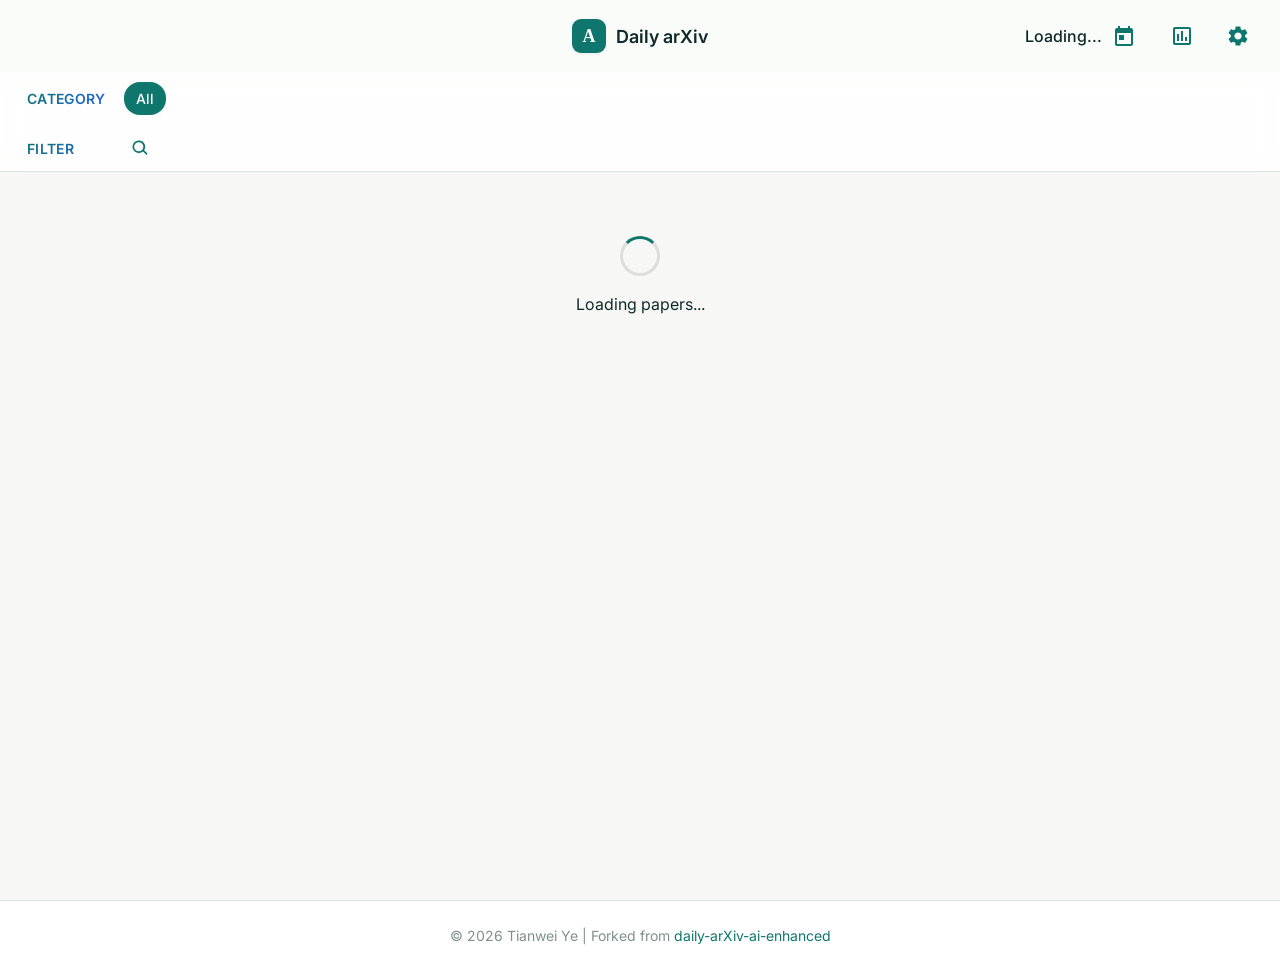
==== commit 1f385024: "style: refine header and control colors" ====
--- a/index.html
+++ b/index.html
@@ -7,7 +7,7 @@
     <title>Daily arXiv</title>
     <link rel="icon" type="image/png" href="assets/logo2-removebg-preview.png">
     <link rel="shortcut icon" type="image/png" href="assets/logo2-removebg-preview.png">
-    <link rel="stylesheet" href="css/styles.css?v=1.0.5">
+    <link rel="stylesheet" href="css/styles.css?v=1.0.6">
     <link rel="stylesheet" href="https://fonts.googleapis.com/css2?family=Inter:wght@300;400;500;600;700&display=swap">
     <link rel="stylesheet" href="https://cdn.jsdelivr.net/npm/flatpickr/dist/flatpickr.min.css">
     <script src="https://cdn.jsdelivr.net/npm/flatpickr"></script>
--- a/css/styles.css
+++ b/css/styles.css
@@ -2348,6 +2348,26 @@
   letter-spacing: 0;
 }
 
+.logo-image {
+  display: none;
+}
+
+.site-logo::before {
+  content: "A";
+  display: inline-flex;
+  align-items: center;
+  justify-content: center;
+  width: 34px;
+  height: 34px;
+  border-radius: 9px;
+  background: var(--primary-color);
+  color: #ffffff;
+  font-size: 18px;
+  font-weight: 750;
+  font-family: Georgia, "Times New Roman", serif;
+  box-shadow: var(--shadow-sm);
+}
+
 .icon-button:hover,
 .view-controls .button:hover,
 .view-controls .button.active {
@@ -2379,6 +2399,18 @@
   background-color: rgba(255, 255, 255, 0.18);
 }
 
+.back-to-top,
+.back-to-top:hover,
+.back-to-top:active {
+  color: #ffffff !important;
+}
+
+.back-to-top svg,
+.back-to-top svg path {
+  color: #ffffff !important;
+  stroke: #ffffff !important;
+}
+
 .paper-card {
   border: 1px solid var(--border-color);
   box-shadow: var(--shadow-sm);
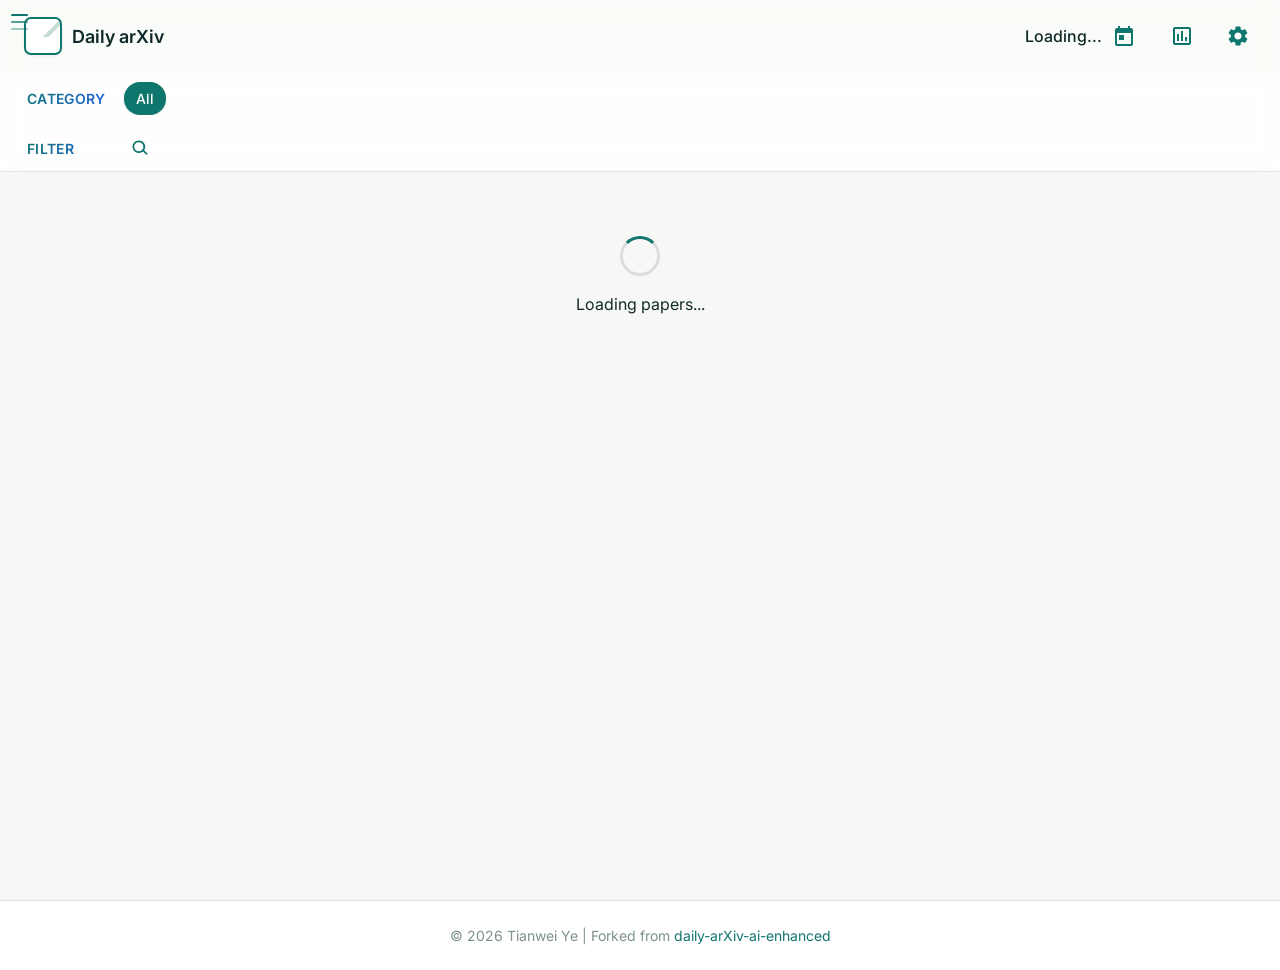
==== commit 12cce1f0: "style: move brand left with paper icon" ====
--- a/index.html
+++ b/index.html
@@ -7,7 +7,7 @@
     <title>Daily arXiv</title>
     <link rel="icon" type="image/png" href="assets/logo2-removebg-preview.png">
     <link rel="shortcut icon" type="image/png" href="assets/logo2-removebg-preview.png">
-    <link rel="stylesheet" href="css/styles.css?v=1.0.6">
+    <link rel="stylesheet" href="css/styles.css?v=1.0.7">
     <link rel="stylesheet" href="https://fonts.googleapis.com/css2?family=Inter:wght@300;400;500;600;700&display=swap">
     <link rel="stylesheet" href="https://cdn.jsdelivr.net/npm/flatpickr/dist/flatpickr.min.css">
     <script src="https://cdn.jsdelivr.net/npm/flatpickr"></script>
--- a/css/styles.css
+++ b/css/styles.css
@@ -175,9 +175,9 @@
   display: flex;
   align-items: center;
   justify-content: center;
-  position: absolute;
-  left: 50%;
-  transform: translateX(-50%);
+  position: static;
+  transform: none;
+  margin-right: auto;
 }
 
 .site-logo {
@@ -2353,19 +2353,31 @@
 }
 
 .site-logo::before {
-  content: "A";
+  content: "";
   display: inline-flex;
-  align-items: center;
-  justify-content: center;
   width: 34px;
   height: 34px;
-  border-radius: 9px;
+  border-radius: 7px;
+  background:
+    linear-gradient(135deg, transparent 0 13px, #c7ddd6 13px 17px, transparent 17px) top right / 18px 18px no-repeat,
+    linear-gradient(#ffffff, #ffffff) padding-box;
+  border: 2px solid var(--primary-color);
+  position: relative;
+  box-shadow: var(--shadow-sm);
+}
+
+.site-logo::after {
+  content: "";
+  position: absolute;
+  left: 11px;
+  top: 14px;
+  width: 17px;
+  height: 2px;
   background: var(--primary-color);
-  color: #ffffff;
-  font-size: 18px;
-  font-weight: 750;
-  font-family: Georgia, "Times New Roman", serif;
-  box-shadow: var(--shadow-sm);
+  border-radius: 2px;
+  box-shadow:
+    0 7px 0 rgba(15, 118, 110, 0.7),
+    0 14px 0 rgba(15, 118, 110, 0.38);
 }
 
 .icon-button:hover,
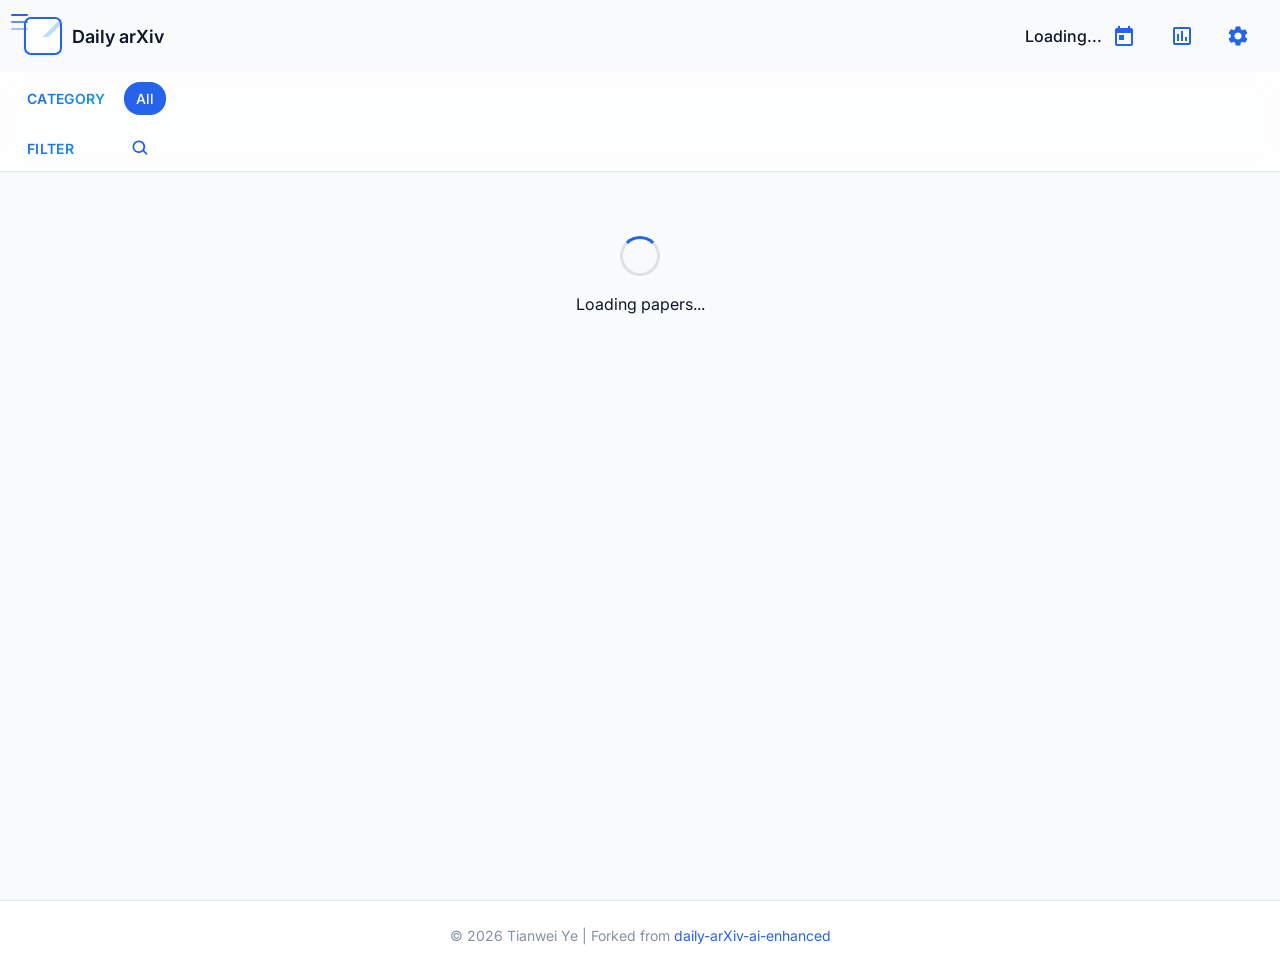
==== commit a5713a7f: "style: switch theme accents to blue" ====
--- a/index.html
+++ b/index.html
@@ -200,27 +200,27 @@
                     <div class="paper-modal-buttons">
                     <a id="kimiChatLink" href="#" target="_blank" class="button icon-button" title="Open in KimiChat">
                         <svg width="24" height="24" viewBox="0 0 24 24" fill="none" xmlns="http://www.w3.org/2000/svg">
-                            <text x="4" y="17" fill="#a42c25" font-family="Arial" font-weight="bold" font-size="14">AI</text>
+                            <text x="4" y="17" fill="currentColor" font-family="Arial" font-weight="bold" font-size="14">AI</text>
                         </svg>
                     </a>
                     <a id="pdfLink" href="#" target="_blank" class="button icon-button" title="Open PDF">
                         <svg width="24" height="24" viewBox="0 0 24 24" fill="none" xmlns="http://www.w3.org/2000/svg">
-                            <path d="M20 2H8C6.9 2 6 2.9 6 4V16C6 17.1 6.9 18 8 18H20C21.1 18 22 17.1 22 16V4C22 2.9 21.1 2 20 2ZM20 16H8V4H20V16ZM4 6H2V20C2 21.1 2.9 22 4 22H18V20H4V6ZM16 12V9C16 8.45 15.55 8 15 8H13V13H15C15.55 13 16 12.55 16 12ZM14 9H15V12H14V9ZM18 11H19V10H18V9H19V8H17V13H18V11ZM10 11H11C11.55 11 12 10.55 12 10V9C12 8.45 11.55 8 11 8H9V13H10V11ZM10 9H11V10H10V9Z" fill="#a42c25"/>
+                            <path d="M20 2H8C6.9 2 6 2.9 6 4V16C6 17.1 6.9 18 8 18H20C21.1 18 22 17.1 22 16V4C22 2.9 21.1 2 20 2ZM20 16H8V4H20V16ZM4 6H2V20C2 21.1 2.9 22 4 22H18V20H4V6ZM16 12V9C16 8.45 15.55 8 15 8H13V13H15C15.55 13 16 12.55 16 12ZM14 9H15V12H14V9ZM18 11H19V10H18V9H19V8H17V13H18V11ZM10 11H11C11.55 11 12 10.55 12 10V9C12 8.45 11.55 8 11 8H9V13H10V11ZM10 9H11V10H10V9Z" fill="currentColor"/>
                         </svg>
                     </a>
                     <a id="htmlLink" href="#" target="_blank" class="button icon-button" title="Open HTML">
                         <svg width="24" height="24" viewBox="0 0 24 24" fill="none" xmlns="http://www.w3.org/2000/svg">
-                            <path d="M7 17L3 12L7 7M17 17L21 12L17 7M14 5L10 19" stroke="#a42c25" stroke-width="2" stroke-linecap="round" stroke-linejoin="round"/>
+                            <path d="M7 17L3 12L7 7M17 17L21 12L17 7M14 5L10 19" stroke="currentColor" stroke-width="2" stroke-linecap="round" stroke-linejoin="round"/>
                         </svg>
                     </a>
                     <a id="githubLink" href="#" target="_blank" class="button icon-button" title="Open GitHub" style="display: none;">
                         <svg width="24" height="24" viewBox="0 0 24 24" fill="none" xmlns="http://www.w3.org/2000/svg">
-                            <path fill-rule="evenodd" clip-rule="evenodd" d="M12 2C6.477 2 2 6.484 2 12.017c0 4.425 2.865 8.18 6.839 9.504.5.092.682-.217.682-.483 0-.237-.008-.868-.013-1.703-2.782.605-3.369-1.343-3.369-1.343-.454-1.158-1.11-1.466-1.11-1.466-.908-.62.069-.608.069-.608 1.003.07 1.531 1.032 1.531 1.032.892 1.53 2.341 1.088 2.91.832.092-.647.35-1.088.636-1.338-2.22-.253-4.555-1.113-4.555-4.951 0-1.093.39-1.988 1.029-2.688-.103-.253-.446-1.272.098-2.65 0 0 .84-.27 2.75 1.026A9.564 9.564 0 0112 6.844c.85.004 1.705.115 2.504.337 1.909-1.296 2.747-1.027 2.747-1.027.546 1.379.202 2.398.1 2.651.64.7 1.028 1.595 1.028 2.688 0 3.848-2.339 4.695-4.566 4.943.359.309.678.92.678 1.855 0 1.338-.012 2.419-.012 2.747 0 .268.18.58.688.482A10.019 10.019 0 0022 12.017C22 6.484 17.522 2 12 2z" fill="#a42c25"/>
+                            <path fill-rule="evenodd" clip-rule="evenodd" d="M12 2C6.477 2 2 6.484 2 12.017c0 4.425 2.865 8.18 6.839 9.504.5.092.682-.217.682-.483 0-.237-.008-.868-.013-1.703-2.782.605-3.369-1.343-3.369-1.343-.454-1.158-1.11-1.466-1.11-1.466-.908-.62.069-.608.069-.608 1.003.07 1.531 1.032 1.531 1.032.892 1.53 2.341 1.088 2.91.832.092-.647.35-1.088.636-1.338-2.22-.253-4.555-1.113-4.555-4.951 0-1.093.39-1.988 1.029-2.688-.103-.253-.446-1.272.098-2.65 0 0 .84-.27 2.75 1.026A9.564 9.564 0 0112 6.844c.85.004 1.705.115 2.504.337 1.909-1.296 2.747-1.027 2.747-1.027.546 1.379.202 2.398.1 2.651.64.7 1.028 1.595 1.028 2.688 0 3.848-2.339 4.695-4.566 4.943.359.309.678.92.678 1.855 0 1.338-.012 2.419-.012 2.747 0 .268.18.58.688.482A10.019 10.019 0 0022 12.017C22 6.484 17.522 2 12 2z" fill="currentColor"/>
                         </svg>
                     </a>
                     <a id="paperLink" href="#" target="_blank" class="button icon-button primary" title="Open in arXiv">
                         <svg width="24" height="24" viewBox="0 0 246.978 110.119" fill="none" xmlns="http://www.w3.org/2000/svg">
-                            <path d="M134.811 46.23l24.36-29.89c1.492-1.989 2.2-3.03 1.492-4.723a5.142 5.142 0 0 0-4.481-3.161h0a4.024 4.024 0 0 0-3.008 1.108L127.035 37.824zM168.108 102.071l-32.363-38.283-.972 1.033-7.789-9.214-7.743-9.357-4.695 5.076a4.769 4.769 0 0 0 .015 6.53l47.786 51.074a3.913 3.913 0 0 0 3.137 1.192 4.394 4.394 0 0 0 4.027-2.818c.724-1.73-.076-3.441-1.403-5.233zM121.05 64.817l6.052 6.485-26.553 28.128a2.98 2.98 0 0 1-2.275 1.194 3.449 3.449 0 0 1-3.241-2.144c-.513-1.231.166-3.15 1.122-4.168l.023-.024.021-.026 24.851-29.448m-.047-1.882l-25.76 30.524c-1.286 1.372-2.084 3.777-1.365 5.5a4.705 4.705 0 0 0 4.4 2.914 4.191 4.191 0 0 0 3.161-1.563l27.382-29.007-7.814-8.372zM69.406 31.884c1.859 0 3.1 1.24 3.985 3.453 1.062-2.213 2.568-3.453 4.694-3.453h14.878a4.062 4.062 0 0 1 4.074 4.074v7.828c0 2.656-1.327 4.074-4.074 4.074-2.656 0-4.074-1.418-4.074-4.074V40.03H78.35a2.411 2.411 0 0 0-2.656 2.745v27.188h10.007c2.658 0 4.074 1.329 4.074 4.074s-1.416 4.074-4.074 4.074H59.311c-2.659 0-3.986-1.328-3.986-4.074s1.327-4.074 3.986-4.074h8.236V40.03h-7.263c-2.656 0-3.985-1.329-3.985-4.074 0-2.658 1.329-4.074 3.985-4.074zM181.068 31.884c2.656 0 4.074 1.416 4.074 4.074v34.007h10.1c2.746 0 4.074 1.329 4.074 4.074s-1.328 4.074-4.074 4.074h-28.607c-2.656 0-4.074-1.328-4.074-4.074s1.418-4.074 4.074-4.074h10.362V40.03h-8.533c-2.744 0-4.073-1.329-4.073-4.074 0-2.658 1.329-4.074 4.073-4.074zm4.22-17.615a5.859 5.859 0 1 1-5.819-5.819 5.9 5.9 0 0 1 5.819 5.819zM246.978 35.958a4.589 4.589 0 0 1-.267 1.594L231.835 75.63a3.722 3.722 0 0 1-3.721 2.48h-5.933a3.689 3.689 0 0 1-3.808-2.48l-15.055-38.081a3.23 3.23 0 0 1-.355-1.594 4.084 4.084 0 0 1 4.164-4.074 3.8 3.8 0 0 1 3.718 2.656l14.348 36.134 13.9-36.134a3.8 3.8 0 0 1 3.72-2.656 4.084 4.084 0 0 1 4.165 4.077zM32.445 31.884c5.018 0 8.206 3.312 8.206 8.4v37.831H5.143A4.813 4.813 0 0 1 0 73.186V60.157a8.256 8.256 0 0 1 7-8.148l25.507-3.572v-8.4H4.141A4.014 4.014 0 0 1 0 35.958c0-2.87 2.143-4.074 4.355-4.074zm.059 38.081V56.672l-24.354 3.4v9.9zM90.373 1.25h.077c1 .024 2.236 1.245 2.589 1.669l.023.028.024.026 46.664 50.433a3.173 3.173 0 0 1-.034 4.336l-4.893 5.2-6.876-8.134L88.487 7.13c-1.508-2.166-1.617-2.836-1.191-3.858a3.353 3.353 0 0 1 3.077-2.02m0-1.25a4.606 4.606 0 0 0-4.231 2.789c-.705 1.692-.2 2.88 1.349 5.1l39.493 47.722 7.789 9.214 5.853-6.221a4.417 4.417 0 0 0 .042-6.042L94.004 2.13S92.291.05 90.48.006z" fill="#a42c25"/>
+                            <path d="M134.811 46.23l24.36-29.89c1.492-1.989 2.2-3.03 1.492-4.723a5.142 5.142 0 0 0-4.481-3.161h0a4.024 4.024 0 0 0-3.008 1.108L127.035 37.824zM168.108 102.071l-32.363-38.283-.972 1.033-7.789-9.214-7.743-9.357-4.695 5.076a4.769 4.769 0 0 0 .015 6.53l47.786 51.074a3.913 3.913 0 0 0 3.137 1.192 4.394 4.394 0 0 0 4.027-2.818c.724-1.73-.076-3.441-1.403-5.233zM121.05 64.817l6.052 6.485-26.553 28.128a2.98 2.98 0 0 1-2.275 1.194 3.449 3.449 0 0 1-3.241-2.144c-.513-1.231.166-3.15 1.122-4.168l.023-.024.021-.026 24.851-29.448m-.047-1.882l-25.76 30.524c-1.286 1.372-2.084 3.777-1.365 5.5a4.705 4.705 0 0 0 4.4 2.914 4.191 4.191 0 0 0 3.161-1.563l27.382-29.007-7.814-8.372zM69.406 31.884c1.859 0 3.1 1.24 3.985 3.453 1.062-2.213 2.568-3.453 4.694-3.453h14.878a4.062 4.062 0 0 1 4.074 4.074v7.828c0 2.656-1.327 4.074-4.074 4.074-2.656 0-4.074-1.418-4.074-4.074V40.03H78.35a2.411 2.411 0 0 0-2.656 2.745v27.188h10.007c2.658 0 4.074 1.329 4.074 4.074s-1.416 4.074-4.074 4.074H59.311c-2.659 0-3.986-1.328-3.986-4.074s1.327-4.074 3.986-4.074h8.236V40.03h-7.263c-2.656 0-3.985-1.329-3.985-4.074 0-2.658 1.329-4.074 3.985-4.074zM181.068 31.884c2.656 0 4.074 1.416 4.074 4.074v34.007h10.1c2.746 0 4.074 1.329 4.074 4.074s-1.328 4.074-4.074 4.074h-28.607c-2.656 0-4.074-1.328-4.074-4.074s1.418-4.074 4.074-4.074h10.362V40.03h-8.533c-2.744 0-4.073-1.329-4.073-4.074 0-2.658 1.329-4.074 4.073-4.074zm4.22-17.615a5.859 5.859 0 1 1-5.819-5.819 5.9 5.9 0 0 1 5.819 5.819zM246.978 35.958a4.589 4.589 0 0 1-.267 1.594L231.835 75.63a3.722 3.722 0 0 1-3.721 2.48h-5.933a3.689 3.689 0 0 1-3.808-2.48l-15.055-38.081a3.23 3.23 0 0 1-.355-1.594 4.084 4.084 0 0 1 4.164-4.074 3.8 3.8 0 0 1 3.718 2.656l14.348 36.134 13.9-36.134a3.8 3.8 0 0 1 3.72-2.656 4.084 4.084 0 0 1 4.165 4.077zM32.445 31.884c5.018 0 8.206 3.312 8.206 8.4v37.831H5.143A4.813 4.813 0 0 1 0 73.186V60.157a8.256 8.256 0 0 1 7-8.148l25.507-3.572v-8.4H4.141A4.014 4.014 0 0 1 0 35.958c0-2.87 2.143-4.074 4.355-4.074zm.059 38.081V56.672l-24.354 3.4v9.9zM90.373 1.25h.077c1 .024 2.236 1.245 2.589 1.669l.023.028.024.026 46.664 50.433a3.173 3.173 0 0 1-.034 4.336l-4.893 5.2-6.876-8.134L88.487 7.13c-1.508-2.166-1.617-2.836-1.191-3.858a3.353 3.353 0 0 1 3.077-2.02m0-1.25a4.606 4.606 0 0 0-4.231 2.789c-.705 1.692-.2 2.88 1.349 5.1l39.493 47.722 7.789 9.214 5.853-6.221a4.417 4.417 0 0 0 .042-6.042L94.004 2.13S92.291.05 90.48.006z" fill="currentColor"/>
                         </svg>
                     </a>
                     </div>
@@ -242,6 +242,6 @@
         </svg>
     </button>
 
-    <script src="js/app.js?v=1.0.4"></script>
+    <script src="js/app.js?v=1.0.5"></script>
 </body>
 </html> 
--- a/css/styles.css
+++ b/css/styles.css
@@ -1,21 +1,21 @@
 /* 基础样式 */
 :root {
-  --primary-color: #0f766e;
-  --secondary-color: #2563eb;
-  --accent-color: #b45309;
-  --gradient-primary: linear-gradient(135deg, #0f766e 0%, #2563eb 100%);
-  --gradient-light: linear-gradient(135deg, #dff5ef 0%, #e9f1ff 100%);
-  --background-color: #f7f8f5;
+  --primary-color: #2563eb;
+  --secondary-color: #0ea5e9;
+  --accent-color: #0369a1;
+  --gradient-primary: linear-gradient(135deg, #2563eb 0%, #0ea5e9 100%);
+  --gradient-light: linear-gradient(135deg, #dbeafe 0%, #f0f9ff 100%);
+  --background-color: #f8fafc;
   --card-bg-color: #ffffff;
-  --background-hover: #eef3f0;
-  --text-color: #102a2a;
-  --text-secondary: #46605d;
-  --text-tertiary: #7e918d;
-  --border-color: #dbe6e2;
-  --border-accent: rgba(15, 118, 110, 0.22);
-  --shadow-sm: 0 1px 3px rgba(15, 45, 42, 0.08);
-  --shadow-md: 0 8px 22px rgba(15, 45, 42, 0.11);
-  --shadow-lg: 0 16px 36px rgba(15, 45, 42, 0.14);
+  --background-hover: #eff6ff;
+  --text-color: #0f172a;
+  --text-secondary: #475569;
+  --text-tertiary: #8291a6;
+  --border-color: #dbeafe;
+  --border-accent: rgba(37, 99, 235, 0.22);
+  --shadow-sm: 0 1px 3px rgba(15, 23, 42, 0.08);
+  --shadow-md: 0 8px 22px rgba(15, 23, 42, 0.11);
+  --shadow-lg: 0 16px 36px rgba(15, 23, 42, 0.14);
   --radius-sm: 8px;
   --radius-md: 12px;
   --transition: all 0.2s ease;
@@ -23,10 +23,10 @@
   --gold-color: #f59e0b;
   --gold-dark: #b45309;
   --gold-gradient: linear-gradient(135deg, #f59e0b 0%, #b45309 100%);
-  --author-color: #10b981;
-  --author-gradient: linear-gradient(135deg, #10b981 0%, #059669 100%);
+  --author-color: #0ea5e9;
+  --author-gradient: linear-gradient(135deg, #0ea5e9 0%, #2563eb 100%);
   --keyword-color: #2563eb;
-  --keyword-gradient: linear-gradient(135deg, #2563eb 0%, #0f766e 100%);
+  --keyword-gradient: linear-gradient(135deg, #2563eb 0%, #0ea5e9 100%);
 }
 
 * {
@@ -857,23 +857,34 @@
 }
 
 .paper-modal-footer .button.icon-button:not(.primary) {
-  color: var(--text-primary);
+  color: var(--primary-color);
+  background-color: #eff6ff;
+  border: 1px solid #bfdbfe;
 }
 
 .paper-modal-footer .button.icon-button:not(.primary):hover {
-  color: var(--primary-color);
+  color: #1d4ed8;
+  background-color: #dbeafe;
   transform: translateY(-1px);
 }
 
 /* Special styling for arXiv logo */
+.paper-modal-footer #paperLink {
+  color: #0369a1;
+  background: #e0f2fe !important;
+  border: 1px solid #bae6fd;
+}
+
 .paper-modal-footer #paperLink svg {
   width: 60px;
   height: 27px;
   margin: -2px -10px;
 }
 
-.paper-modal-footer .button.icon-button.primary {
-  background: none;
+.paper-modal-footer #paperLink:hover {
+  color: #075985;
+  background: #bae6fd !important;
+  border-color: #7dd3fc;
 }
 
 .paper-modal-footer .button.icon-button.primary:hover {
@@ -2333,7 +2344,7 @@
 }
 
 header {
-  background-color: rgba(250, 252, 249, 0.88);
+  background-color: rgba(248, 250, 252, 0.9);
 }
 
 .site-title,
@@ -2359,7 +2370,7 @@
   height: 34px;
   border-radius: 7px;
   background:
-    linear-gradient(135deg, transparent 0 13px, #c7ddd6 13px 17px, transparent 17px) top right / 18px 18px no-repeat,
+    linear-gradient(135deg, transparent 0 13px, #bfdbfe 13px 17px, transparent 17px) top right / 18px 18px no-repeat,
     linear-gradient(#ffffff, #ffffff) padding-box;
   border: 2px solid var(--primary-color);
   position: relative;
@@ -2376,14 +2387,14 @@
   background: var(--primary-color);
   border-radius: 2px;
   box-shadow:
-    0 7px 0 rgba(15, 118, 110, 0.7),
-    0 14px 0 rgba(15, 118, 110, 0.38);
+    0 7px 0 rgba(37, 99, 235, 0.7),
+    0 14px 0 rgba(37, 99, 235, 0.38);
 }
 
 .icon-button:hover,
 .view-controls .button:hover,
 .view-controls .button.active {
-  background-color: rgba(15, 118, 110, 0.1);
+  background-color: rgba(37, 99, 235, 0.1);
 }
 
 .category-nav-label,
@@ -2402,9 +2413,8 @@
 }
 
 .category-button.active:hover,
-.paper-modal-footer .button.icon-button.primary:hover,
 .back-to-top:hover {
-  background: #115e59 !important;
+  background: #1d4ed8 !important;
 }
 
 .category-button.active .category-count {
@@ -2429,17 +2439,17 @@
 }
 
 .paper-card:hover {
-  border-color: rgba(15, 118, 110, 0.3);
+  border-color: rgba(37, 99, 235, 0.3);
   box-shadow: var(--shadow-md);
 }
 
 .paper-card-summary {
-  background-color: #f4f7f5;
+  background-color: #f8fbff;
   border-left-color: var(--primary-color);
 }
 
 .category-tag {
-  background-color: #f2f6f4;
+  background-color: #f8fbff;
   border-color: var(--border-color);
 }
 
@@ -2455,5 +2465,5 @@
 .add-tag-button:hover,
 .copy-btn:hover,
 .save-btn:hover {
-  background: #115e59 !important;
-}
+  background: #1d4ed8 !important;
+}
